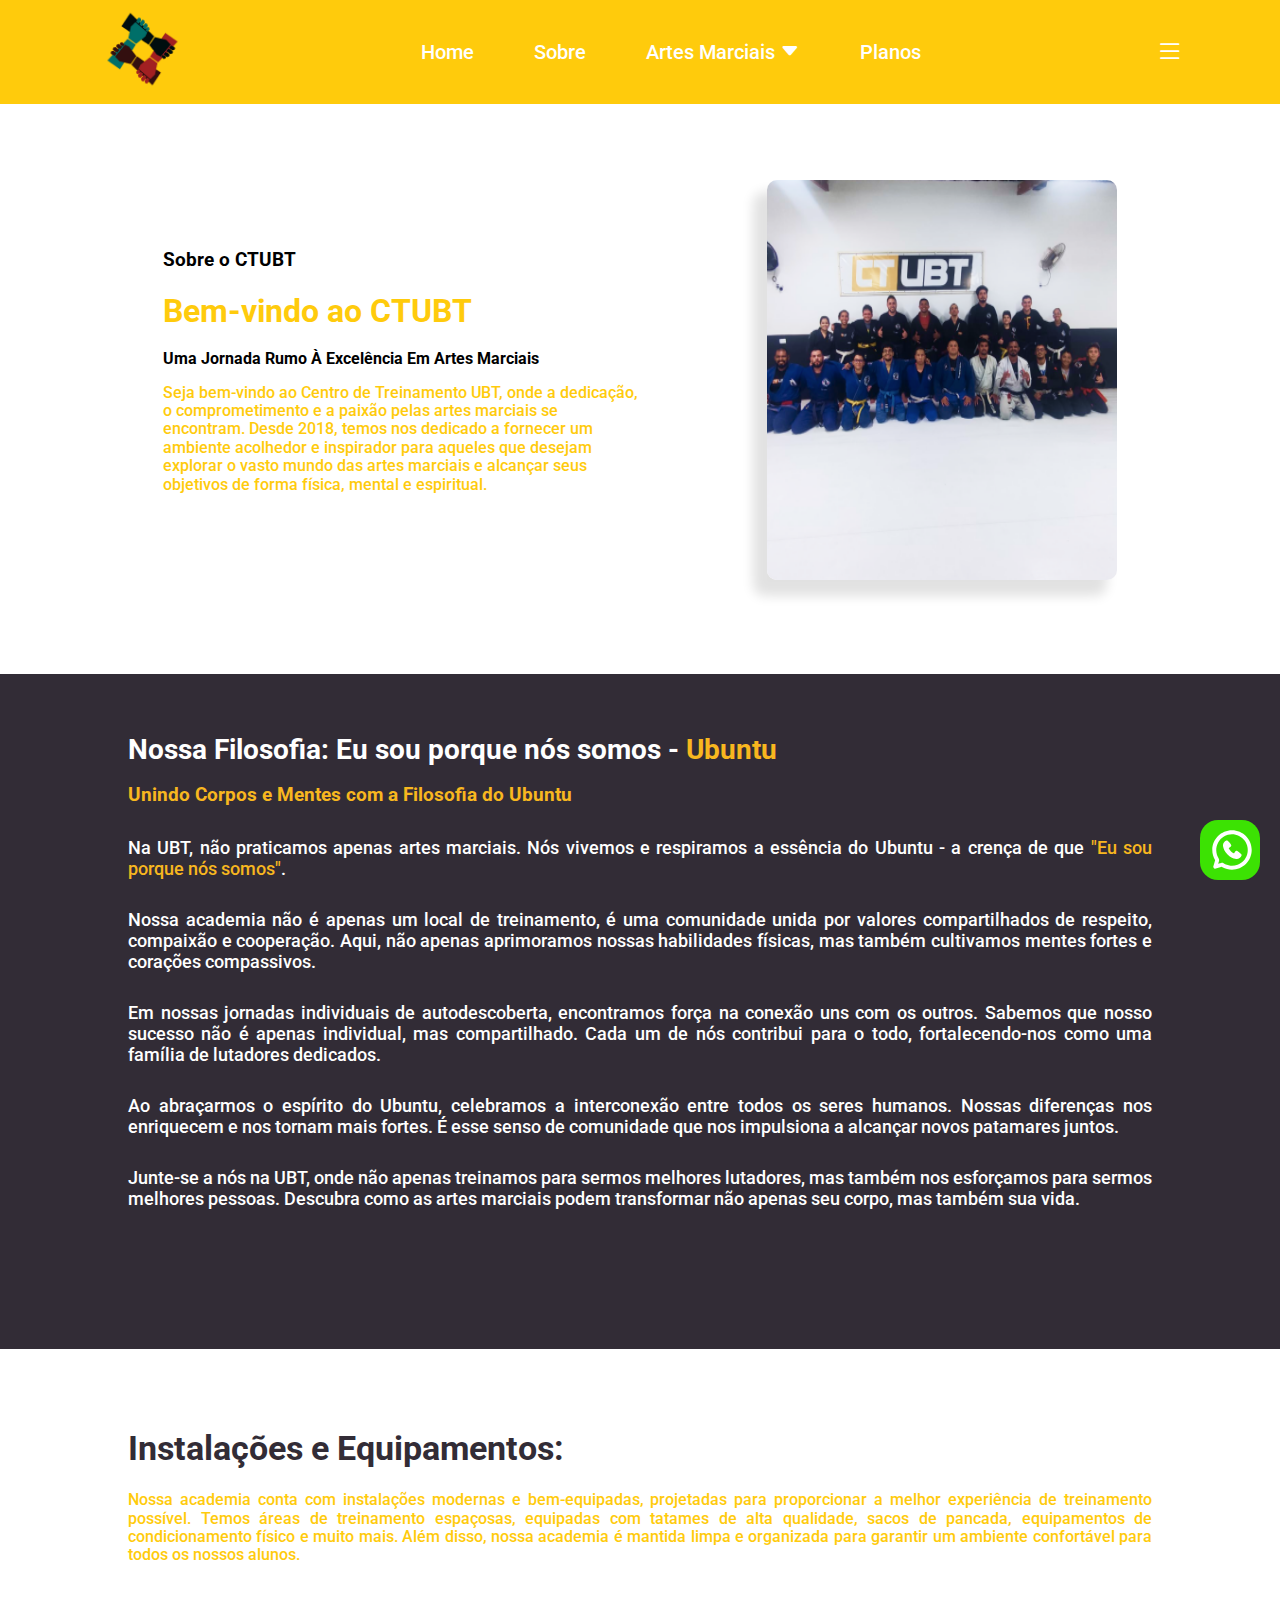
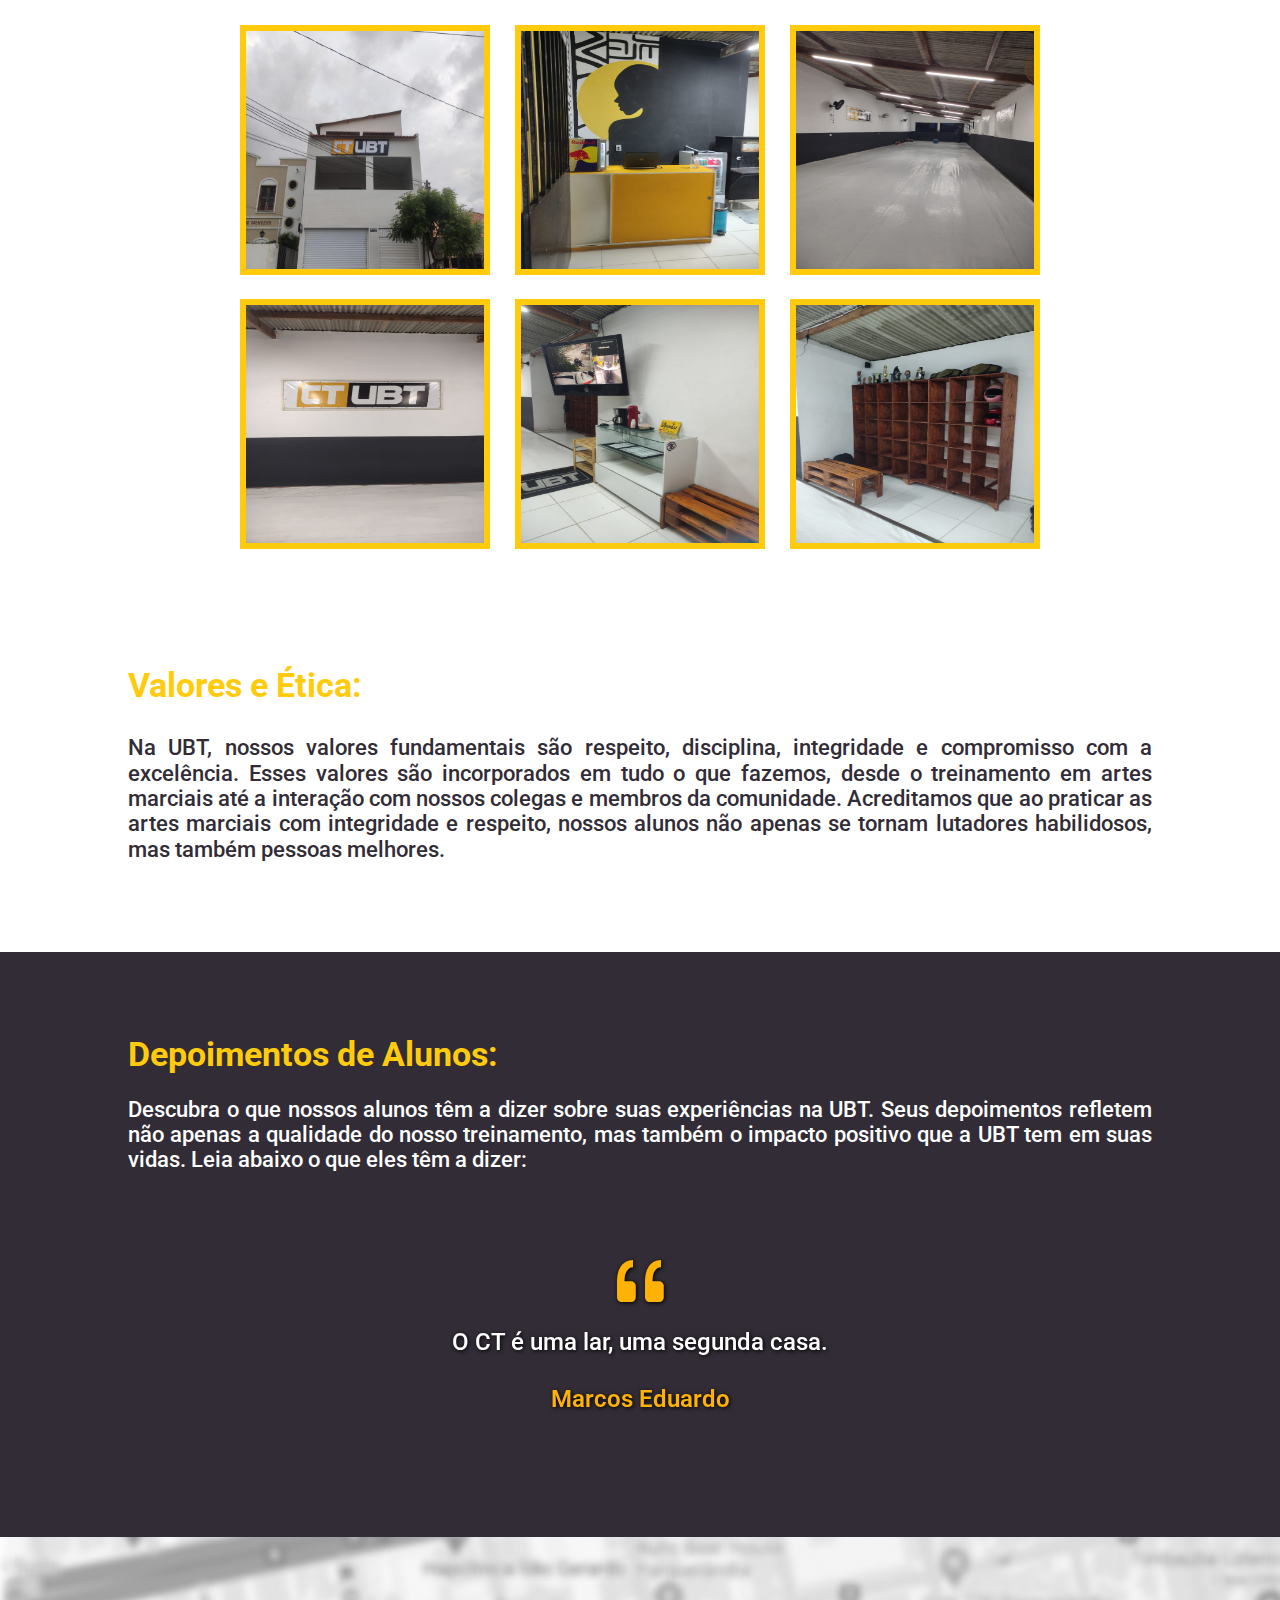
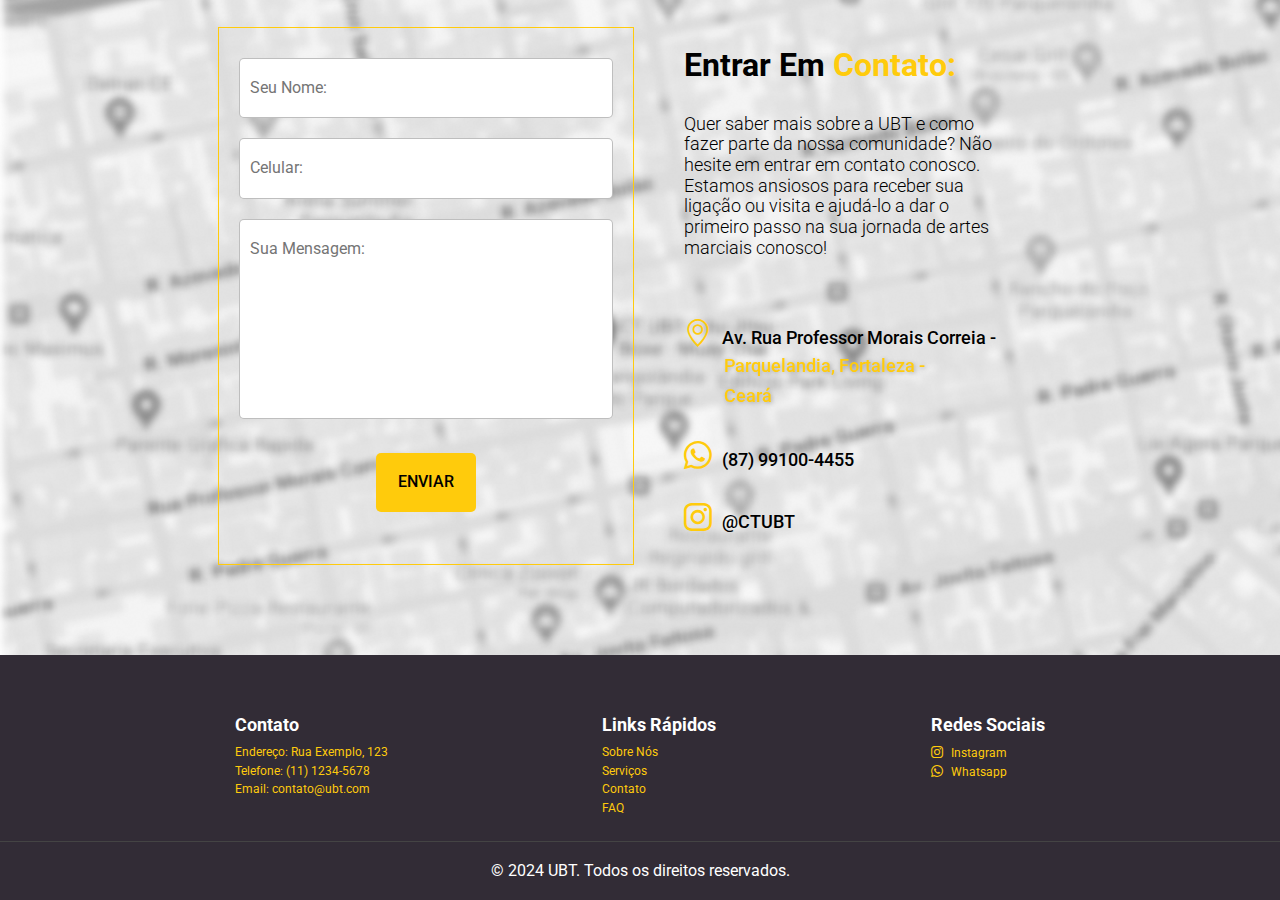
==== about.html @ 01bf47cf "media screen" ====
<!DOCTYPE html>
<html lang="pt-br">

<head>
    <meta charset="UTF-8">
    <meta name="viewport" content="width=device-width, initial-scale=1.0">
    <link rel="preconnect" href="https://fonts.googleapis.com">
    <link rel="preconnect" href="https://fonts.gstatic.com" crossorigin>
    <link
        href="https://fonts.googleapis.com/css2?family=Roboto:ital,wght@0,100;0,300;0,400;0,500;0,700;0,900;1,100;1,300;1,400;1,500;1,700;1,900&display=swap"
        rel="stylesheet">
    <link rel="stylesheet" href="https://cdn.jsdelivr.net/npm/bootstrap-icons@1.11.3/font/bootstrap-icons.min.css">
    <link rel="stylesheet" href="https://cdn.jsdelivr.net/npm/swiper@11/swiper-bundle.min.css" />
    <link rel="stylesheet" href="https://cdn.jsdelivr.net/npm/bootstrap-icons@1.11.3/font/bootstrap-icons.min.css">
    <link rel="stylesheet" href="CSS/swiper-bundle.min.css">
    <link rel="icon" href="./imagens/Logo.svg">
    <link rel="stylesheet" href="normalize.css">
    <link rel="stylesheet" href="CSS/about.css">
    <link rel="stylesheet" href="CSS_media/media_about.css">
    <title>Centro de Treinamento UBT</title>
</head>

<body>

    <header>

        <div class="interface">

            <section class="logo">
                <img src="imagens/LOGO.png" alt="">
            </section>

            <section class="menu-desktop">
                <nav>
                    <ul>
                        <li><a href="index.html">Home</a></li>
                        <li><a href="about.html">Sobre</a></li>
                        <li class="drop-hover"><a href="#">Artes Marciais <i class="bi bi-caret-down-fill"></i></a>
                            <div class="drop">
                                <a href="boxe.html">Boxe</a>
                                <a href="jiu-jitsu.html">Jiu-Jitsu</a>
                                <a href="jiu-kids.html">Jiu-Jitsu Kids</a>
                                <a href="muay-thai.html">Muay-Thai</a>
                            </div>
                        </li>
                        <li><a href="plans.html">Planos</a></li>
                    </ul>
                </nav>
            </section>

            <section class="but-menu">
                <i id="menu_icon" class="bi bi-list" onclick="clickMenu()"></i>
                <menu id="itens">
                    <ul class="itens_link">
                        <h1>CTUBT</h1>
                        <img class="logo_menu" src="imagens/LOGO.gif" alt="">

                        <li class="link"><a href="about.html">Sobre</a></li>
                        <li class="link"><a href="plans.html">PLANOS</a></li>
                        <li class="link"><a href="boxe.html">BOXE</a></li>
                        <li class="link"><a href="jiu-jitsu.html">Jiu-Jitsu</a></li>
                        <li class="link"><a href="jiu-kids.html">jiu-jitsu kids</a></li>
                        <li class="link"><a href="muay-thai.html">Muay-Thai</a></li>
                        <li class="link"><a href="clothes.html">VESTIMENTA</a></li>
                        <li class="link"><a href="gallery.html">GALERIA</a></li>
                    </ul>
                </menu>
                </ul>
            </section>

        </div>

    </header>

    <section class="about">

        <div class="interface">

            <div class="text-about">
                <h3>Sobre o CTUBT</h3>
                <h1>Bem-vindo ao CTUBT</h1>
                <h4>Uma Jornada Rumo à Excelência em Artes Marciais</h4>

                <p> Seja bem-vindo ao Centro de Treinamento UBT, onde a dedicação, o comprometimento e a paixão
                    pelas artes marciais se encontram. Desde 2018,
                    temos nos dedicado a fornecer um ambiente acolhedor e inspirador para aqueles que desejam
                    explorar o vasto mundo das artes marciais e alcançar
                    seus objetivos de forma física, mental e espiritual.
                </p>

            </div>

            <div class="img-about">
                <img src="imagens/imgAbout.png" alt="">
            </div>
        </div>
    </section>

    <section class="story">

        <div class="interface">

            <div class="story_txt">
                <h1>Nossa Filosofia: Eu sou porque nós somos - <span>Ubuntu</span></h1>

                <h3>Unindo Corpos e Mentes com a Filosofia do Ubuntu</h3>

                <p>Na UBT, não praticamos apenas artes marciais. Nós vivemos e respiramos a essência do Ubuntu - a
                    crença de que <span> "Eu sou porque nós somos"</span>.</p>

                <p>Nossa academia não é apenas um local de treinamento, é uma comunidade unida por valores
                    compartilhados de respeito, compaixão e cooperação. Aqui, não apenas aprimoramos nossas habilidades
                    físicas, mas também cultivamos mentes fortes e corações compassivos.</p>

                <p>Em nossas jornadas individuais de autodescoberta, encontramos força na conexão uns com os outros.
                    Sabemos que nosso sucesso não é apenas individual, mas compartilhado. Cada um de nós contribui para
                    o todo, fortalecendo-nos como uma família de lutadores dedicados.</p>

                <p>Ao abraçarmos o espírito do Ubuntu, celebramos a interconexão entre todos os seres humanos. Nossas
                    diferenças nos enriquecem e nos tornam mais fortes. É esse senso de comunidade que nos impulsiona a
                    alcançar novos patamares juntos.</p>

                <p>Junte-se a nós na UBT, onde não apenas treinamos para sermos melhores lutadores, mas também nos
                    esforçamos para sermos melhores pessoas. Descubra como as artes marciais podem transformar não
                    apenas seu corpo, mas também sua vida.</p>
            </div>
        </div>

    </section>

    <section class="location_space">
        <div class="interface">
            <div class="space_txt">
                <h1>Instalações e Equipamentos:</h1>
                <p>Nossa academia conta com instalações modernas e bem-equipadas, projetadas para proporcionar a melhor
                    experiência de treinamento possível. Temos áreas de treinamento espaçosas, equipadas com tatames de
                    alta qualidade, sacos de pancada, equipamentos de condicionamento físico e muito mais. Além disso,
                    nossa academia é mantida limpa e organizada para garantir um ambiente confortável para todos os
                    nossos alunos.
                </p>
            </div>

            <div class="space_img">
                <div class="photo">
                    <img src="imagens/instalaçoes_1.jpeg" alt="">
                </div>
                <div class="photo">
                    <img src="imagens/instalaçoes_2.jpeg" alt="">
                </div>
                <div class="photo">
                    <img src="imagens/instalaçoes_3.jpeg" alt="">
                </div>
            </div>

            <div class="space_img">
                <div class="photo">
                    <img src="imagens/instalaçoes_4.jpeg" alt="">
                </div>
                <div class="photo">
                    <img src="imagens/instalaçoes_5.jpeg" alt="">
                </div>
                <div class="photo">
                    <img src="imagens/instalaçoes_6.jpeg" alt="">
                </div>
            </div>
        </div>
    </section>

    <section class="ethics">
        <div class="interface">
            <div class="ethics_txt">
                <h1>Valores e Ética:</h1>
                <p>Na UBT, nossos valores fundamentais são respeito, disciplina, integridade e compromisso com a
                    excelência. Esses valores são incorporados em tudo o que fazemos, desde o treinamento em artes
                    marciais até a interação com nossos colegas e membros da comunidade. Acreditamos que ao praticar as
                    artes marciais com integridade e respeito, nossos alunos não apenas se tornam lutadores habilidosos,
                    mas também pessoas melhores.
                </p>
            </div>
        </div>
    </section>

    <section class="testimony mySwiper">

        <div class="title_testimony">
            <h1>Depoimentos de Alunos:</h1>
            <p>Descubra o que nossos alunos têm a dizer sobre suas experiências na UBT. Seus depoimentos refletem
                não apenas a qualidade do nosso treinamento, mas também o impacto positivo que a UBT tem em suas
                vidas. Leia abaixo o que eles têm a dizer:</p>
        </div>

        <div class="testimony_container swiper-wrapper">

            <div class="slide swiper-slide">
                <i class="bi bi-quote"></i>

                <p class="testimony_txt">O CT é uma lar, uma segunda casa.</p>

                <div class="person">
                    <div class="info_person">
                        <p class="name_person">Marcos Eduardo</p>
                    </div>
                </div>
            </div>

            <div class="slide swiper-slide">
                <i class="bi bi-quote"></i>

                <p class="testimony_txt">Família</p>

                <div class="person">
                    <div class="info_person">
                        <p class="name_person">Lucy Almeida</p>
                    </div>
                </div>
            </div>

            <div class="slide swiper-slide">
                <i class="bi bi-quote"></i>

                <p class="testimony_txt">o CT pra mim é esperança</p>

                <div class="person">
                    <div class="info_person">
                        <p class="name_person">Diego Magalhães</p>
                    </div>
                </div>
            </div>

            <div class="slide swiper-slide">
                <i class="bi bi-quote"></i>

                <p class="testimony_txt">o CT pra mim é compromisso, superação, autoconhecimento, disciplina! Eu
                    amo esse lugar! Meu lugar de paz.</p>

                <div class="person">
                    <div class="info_person">
                        <p class="name_person">Lilia Duarte</p>
                    </div>
                </div>
            </div>

            <div class="slide swiper-slide">
                <i class="bi bi-quote"></i>

                <p class="testimony_txt">O CT pra mim é um lugar de paz, de evolução física e espiritual.</p>

                <div class="person">
                    <div class="info_person">
                        <p class="name_person">Lucas Mesquita</p>
                    </div>
                </div>
            </div>
        </div>
    </section>

    <section class="contact">
        <div class="interface">

            <form action="">

                <input type="text" name="" id="" placeholder="Seu nome:" required>
                <input type="text" name="" id="" placeholder="Celular:" required>

                <textarea name="" id="" cols="30" rows="10" placeholder="Sua mensagem:"></textarea>

                <div class="btn-form">
                    <input type="submit" value="Enviar">
                </div>

            </form>

            <div class="title-contact">
                <h1>Entrar em <span>contato:</span></h1>
                <p>Quer saber mais sobre a UBT e como fazer parte da nossa comunidade?
                    Não hesite em entrar em contato conosco.
                    Estamos ansiosos para receber sua ligação ou visita e ajudá-lo a dar o
                    primeiro passo na sua jornada de artes marciais conosco!
                </p>

                <div class="location">
                    <p><i class="bi bi-geo-alt"></i>Av. Rua Professor Morais Correia - <span>Parquelandia, Fortaleza -
                            Ceará</span> </p>
                    <p><a href="#"><i class="bi bi-whatsapp"></i>(87) 99100-4455</a></p>
                    <p><a href="#"><i class="bi bi-instagram"></i>@CTUBT</a></p>
                </div>
            </div>
        </div>
    </section>

    <section class="footer">

        <div class="interface">
            <div class="footer-container">
                <div class="footer-contact">
                    <h4>Contato</h4>
                    <p>Endereço: Rua Exemplo, 123</p>
                    <p>Telefone: (11) 1234-5678</p>
                    <p>Email: contato@ubt.com</p>
                </div>
                <div class="footer-links">
                    <h4>Links Rápidos</h4>
                    <ul>
                        <li><a href="about.html">Sobre Nós</a></li>
                        <li><a href="#">Serviços</a></li>
                        <li><a href="#">Contato</a></li>
                        <li><a href="#">FAQ</a></li>
                    </ul>
                </div>
                <div class="footer-social">
                    <h4>Redes Sociais</h4>
                    <a href="#"><i class="bi bi-instagram"></i> Instagram</a>
                    <a href="#"><i class="bi bi-whatsapp"></i> Whatsapp</a>
                </div>
            </div>
        </div>

    </section>

    <section class="footer-bottom">
        <div>
            <div class="footer-copyright">
                <p>&copy; 2024 UBT. Todos os direitos reservados.</p>
            </div>
        </div>
    </section>

    <div class="circleWhats"><a href=""><img src="imagens/whatsFixer.svg" alt=""></a></div>

    </div>

    <script src="JS/swiper-bundle.min.js"></script>
    <script src="JS/script.js"></script>
</body>

</html>
---- CSS/about.css ----
* {
    margin: 0;
    padding: 0;
    box-sizing: border-box;
    font-family: "Roboto", sans-serif;
}

.interface {
    max-width: 1280px;
    margin: 0 auto;
}

header {
    width: 100%;
    padding: 5px 0;
    background-color: #00000034;
    position: fixed;
    top: 0;
    left: 0;
}

header:hover {
    background-color: #FFCB0C;
}

header .logo img {
    width: 90px;
}

header .interface {
    display: flex;
    justify-content: space-between;
    align-items: center;
    width: 85%;
}

header .menu-desktop nav ul {
    list-style: none;
    display: flex;
}
 
header .menu-desktop nav ul li a {
    text-decoration: none;
    padding: 10px 30px;
    font-size: 20px;
    font-weight: 500;
    color: #fff;
    display: block;
}

header .menu-desktop nav ul li a:hover {
    color: #000;
}

.drop-hover {
    position: relative;
}

.drop-hover .drop {
    position: absolute;
    background-color:#FFCB0C;
    width: 100%;
    height: 0;
    overflow: hidden;
    transition: .3s;
}

.drop-hover .drop a {
    padding: 20px;
    border-bottom: 1px solid #fff;
}

.drop-hover:hover .drop {
    height: 255px;
}

.but-menu li {
    display: flex;
    flex-direction: row;
    color: #fff;
    float: left;
    margin: 13px 0 15px;
    gap: 0.5px;
}

menu {
    display: none;
}

#menu_icon {
    color: #ffffff;
    position: relative;
    display: block;
    font-size: 28px;
    cursor: pointer;
    z-index: 999999;
}

#menu_icon:hover {
    color: #000;
}

menu h1 {
    margin: 20px 5rem;
    color: #ffffff;
}

.logo_menu {
    display: flex;
    gap: 2px;
    width: 63px;
    margin: 0px 6.5rem 15px;
    transform: rotate(360deg);
}

.itens_link {
    width: 268px;
    position: absolute;
    top: 30px;
    right: 90px;
    background: #FFCB0C;
    display: flex;
    flex-direction: column;
    gap: .1rem;
    padding: 0px 0 10px;
    box-shadow: 0 0.1rem 0.5rem #3b3b3b;
}

.link a {
    display: flex;
    gap: 1px;
    padding-top: 12px;
    padding-left: 15px;
    text-transform: uppercase;
    font-weight: 500;
    text-align: center;
    width: 100%;
    height: 24px;
    font-size: 20px;
    border-top: 2px solid #00000036;
    list-style-type: none;
    text-decoration: none;
    color: #ffffff;
}

.link a:hover {
    color: #000;
}

li a {
    text-decoration: none;
}

.about .interface{
    display: flex;
    align-items: center;
    justify-content: center;
    gap: 5%;
    margin: 180px auto 90px;
}

.about .text-about {
    align-items: center;
    justify-content: center;
    width: 480px;
}

.text-about h1 {
    color: #FFCB0C;
    margin-bottom: 20px;
}

.text-about h4 {
    margin-bottom: 15px;
    text-transform: capitalize;
}

.text-about p {
    margin-bottom: 20px;
    color: #FFCB0C;
    font-weight: 500;
}

.about .img-about img {
    width: 350px;
    height: 400px;
    margin-left: 60px;
    border-radius: 10px;
    box-shadow: -12px 14px 12px 2px rgba(0, 0, 0, 0.116);
}

.story {
    width: 100%;
    background-color: #322C36;
}

.story_txt {
    width: 80%;
    height: 75vh;
    margin: auto;
}

.story_txt h1 {
    padding-top: 60px;
    font-size: 28px;
    color: #ffffff;
}

.story_txt h1 span, .story_txt p span {
    color: #f8b71f;
}

.story_txt h3 {
    color: #f8b71f;
    margin-top: 15px;
    margin-bottom: 30px;
}

.story_txt p {
    color: #ffffff;
    text-align: justify;
    margin: 30px auto;
    font-size: 18px;
    font-weight: 500;
    line-height: normal;
}

.location_space {
    width: 80%;
    margin: 80px auto 0;
}

.space_txt h1 {
    color: #322C36;
    font-size: 34px;
}

.space_txt p {
    margin-bottom: 50px;
    color: #FFCB0C;
    text-align: justify;
    font-weight: 500;
}

.space_img {
    width: 80%;
    display: flex;
    justify-content: space-between;
    margin: auto;
}

.space_img img {
    width: 250px;
    height: 250px;
    margin: 10px;
    border: #FFCB0C solid 6px;
}

.ethics {
    width: 100%;
    background-color: #ffffff;
    margin: auto;
}

.ethics_txt {
    width: 80%;
    margin: auto;
}

.ethics_txt h1 {
    padding-top: 80px;
    color: #FFCB0C;
    font-size: 34px;
}

.ethics_txt p {
    font-size: 22px;
    font-weight: 500;
    color: #322C36;
    margin-top: 30px;
    text-align: justify;
}

.testimony {
    margin-top: 90px;
    width: 100%;
    height: 65vh;
    background: #322C36;
    text-align: center;
    overflow: hidden;
}

.title_testimony {
    padding-top: 60px;
    width: 80%;
    margin: auto;
    text-align: justify;
}

.title_testimony h1 {
    color: #FFCB0C;
    font-size: 34px;
}

.title_testimony p {
    color: #fff;
    font-size: 22px;
    font-weight: 500;
}

.testimony .slide {
    margin-top: 70px;
    cursor: grab;
}

.testimony .slide:active {
    cursor: grabbing;
}

.testimony i {
    font-size: 75px;
    color: #FEB206;
    filter:drop-shadow( 1px 1px 2px #000000);
}

.testimony p.testimony_txt {
    font-size: 24px;
    font-weight: 500;
    width: 60%;
    margin: auto;
    margin-bottom: 30px;
    text-align: center;
    color: #fff;
    filter:drop-shadow( 1px 1px 2px #000000);
}

.slide .person p.name_person {
    font-size: 24px;
    color: #FEB206;
    font-weight: 600;
    text-align: center;
    filter:drop-shadow( 1px 1px 2px #000000);
}

section.contact {
    margin: 0;
    background-image: url(../imagens/maps.fundo.png);
    background-repeat: no-repeat;
    background-size: cover;
    background-position: center;    
}

.contact .interface {
    width: 80%;
    margin: 0 auto 0;
    display: flex;
    justify-content: space-between;
    padding: 90px;
}

.contact form {
    border: 1px solid #FFCB0C;
    padding: 20px;
}

form input, form textarea {
    width: 100%;
    padding: 20px 10px;
    margin: 10px auto;
    border-radius: 5px;
    border: 1px solid #00000041;
    cursor: pointer;
    text-transform: capitalize;
}

form textarea {
    resize: none;
    max-height: 200px;
}

.contact .btn-form  {
    text-align: center;
}

.contact .btn-form input {
    text-transform: uppercase;
    font-size: 16px;
    font-weight: 500;
    margin-top: 20px;
    width: 100px;
    padding: 20px;
    background-color: #FFCB0C;
    border: none;
}

.contact .title-contact {
    margin: 0 50px;
    width: 80%;
}

.contact .title-contact h1 {
    margin: 20px auto 30px;
    text-transform: capitalize;
}

.contact .title-contact h1 span {
    color: #FFCB0C;
}

.contact .title-contact p {
    font-size: 18px;
    font-weight: 300;
    margin-bottom: 30px;
}

.contact .location {
    margin-top: 60px;
}

.contact .location p {
    margin-top: 30px;
    font-weight: 500;
}

.contact .location p span {
    display: block;
    line-height: 30px;
    margin: 0 40px;
    color: #FFCB0C;
    filter:drop-shadow( 1px 1px 2px #00000046);
}

.contact .location p i {
    color: #FFCB0C;
    margin-right: 10px;
    font-size: 28px;
}

.contact .location p a {
    text-decoration: none;
    color: #000;
}

.footer {
    background-color: #322C36;
    margin-top: 0;
}

.footer .interface {
    width: 80%;
    margin: auto;
    padding-top: 60px;
}

.footer .footer-container {
    display: flex;
    justify-content: space-around;
    padding-bottom: 20px;
}

.footer-contact h4, .footer-links h4, .footer-social h4 {
    color: #fff;
    margin-bottom: 10px;
    font-size: 18px;
}

.footer-contact p {
    color: #FFCB0C;    
    font-size: 12px;
    margin-bottom: 5px;
}

.footer-links ul li{
    list-style: none;
    font-size: 12px;
    margin-bottom: 5px;
}

.footer-links ul li a {
    color: #FFCB0C;
}

.footer-links ul li a:hover {
    text-decoration: underline;
}

.footer-social a {
    display: block;
    color: #FFCB0C;
    font-size: 12px;
    margin-bottom: 5px;
    text-decoration: none;
}

.footer-social a:hover {
    text-decoration: underline;
}

.footer-social a i {
    margin-right: 5px;
}

.footer-bottom {
    background-color: #322C36;
    text-align: center;
    justify-content: center;
    padding: 20px;
    color: #fff;
    border-top: 1px solid #444;
}

.circleWhats {
    width: 60px;
    height: 60px;
    border-radius: 30%;
    background-color: #3CE203;
    position: fixed;
    bottom: 0;
    right: 0;
    margin-bottom: 20px;
    margin-right: 20px;
}

.circleWhats img {
    width: 40px;
    height: 40px;
    margin-top: 10px;
    margin-left: 12px;
    align-items: center;
    justify-content: center;
}
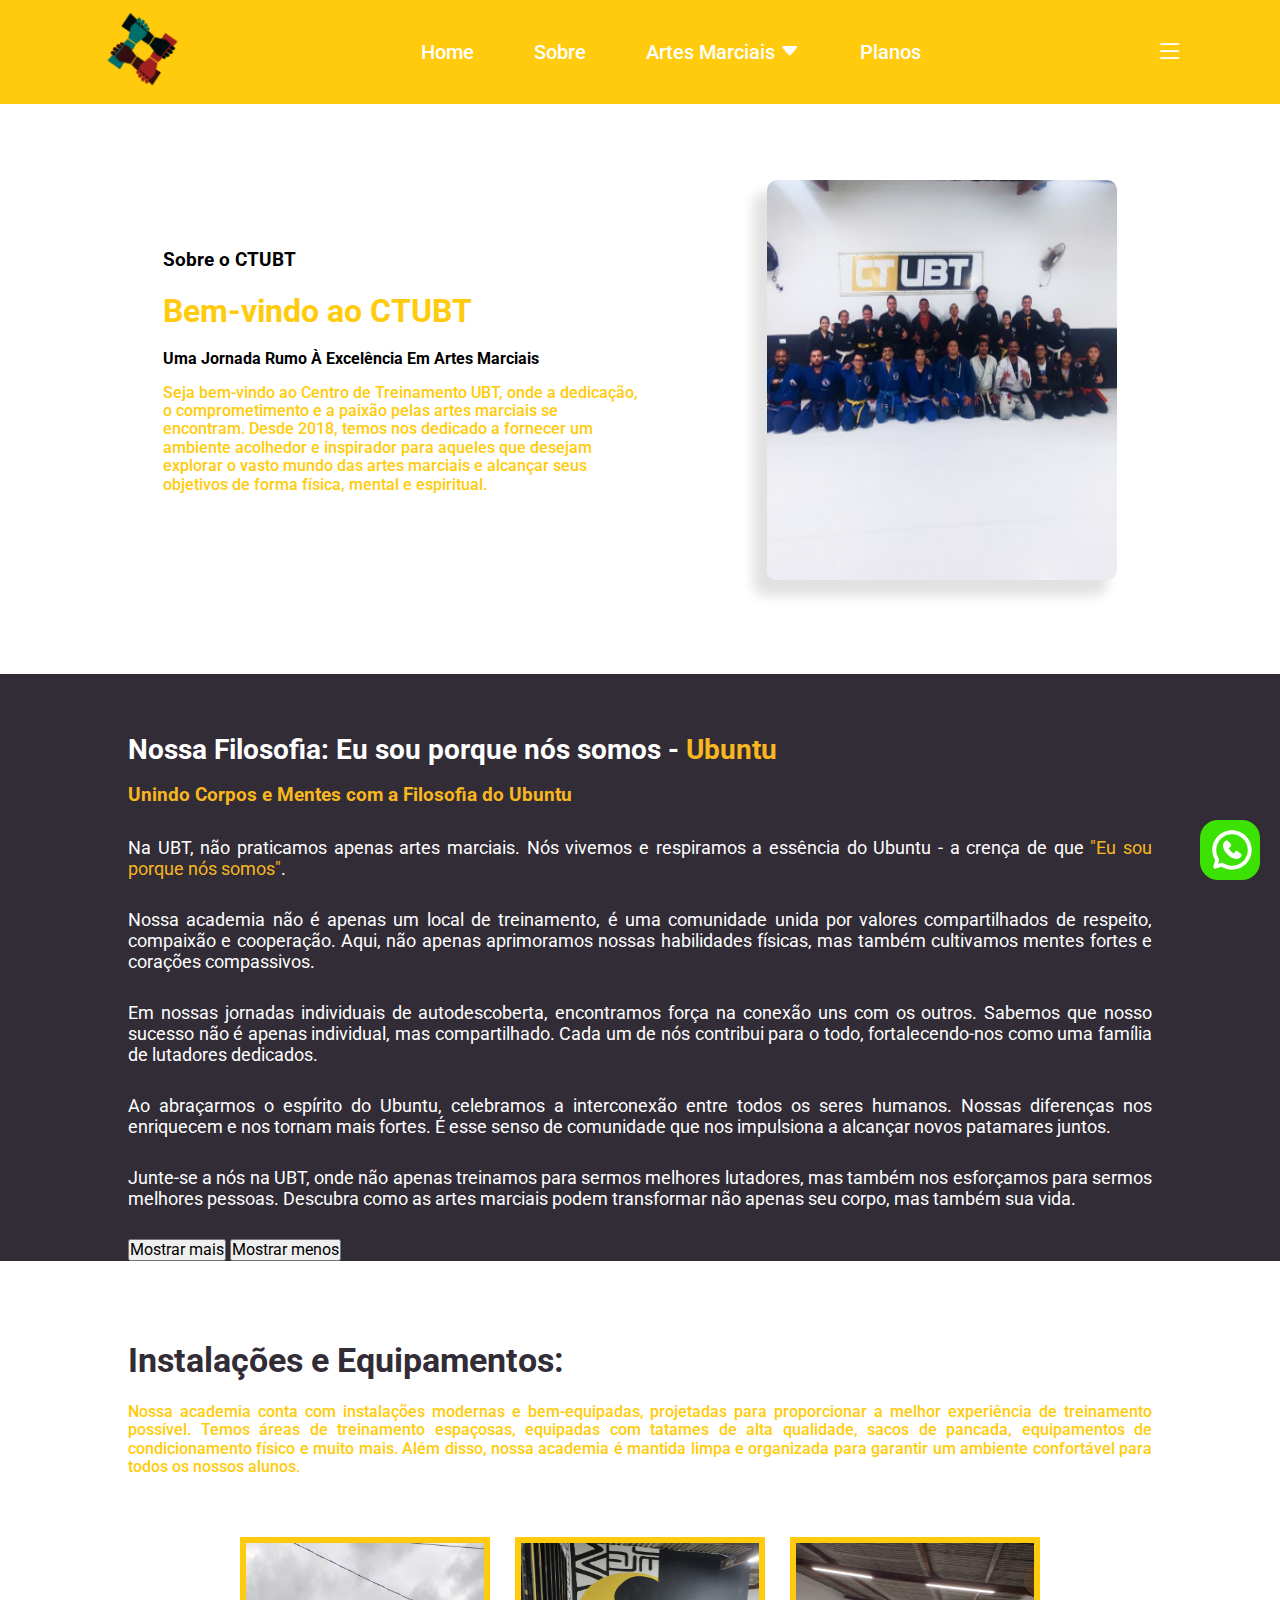
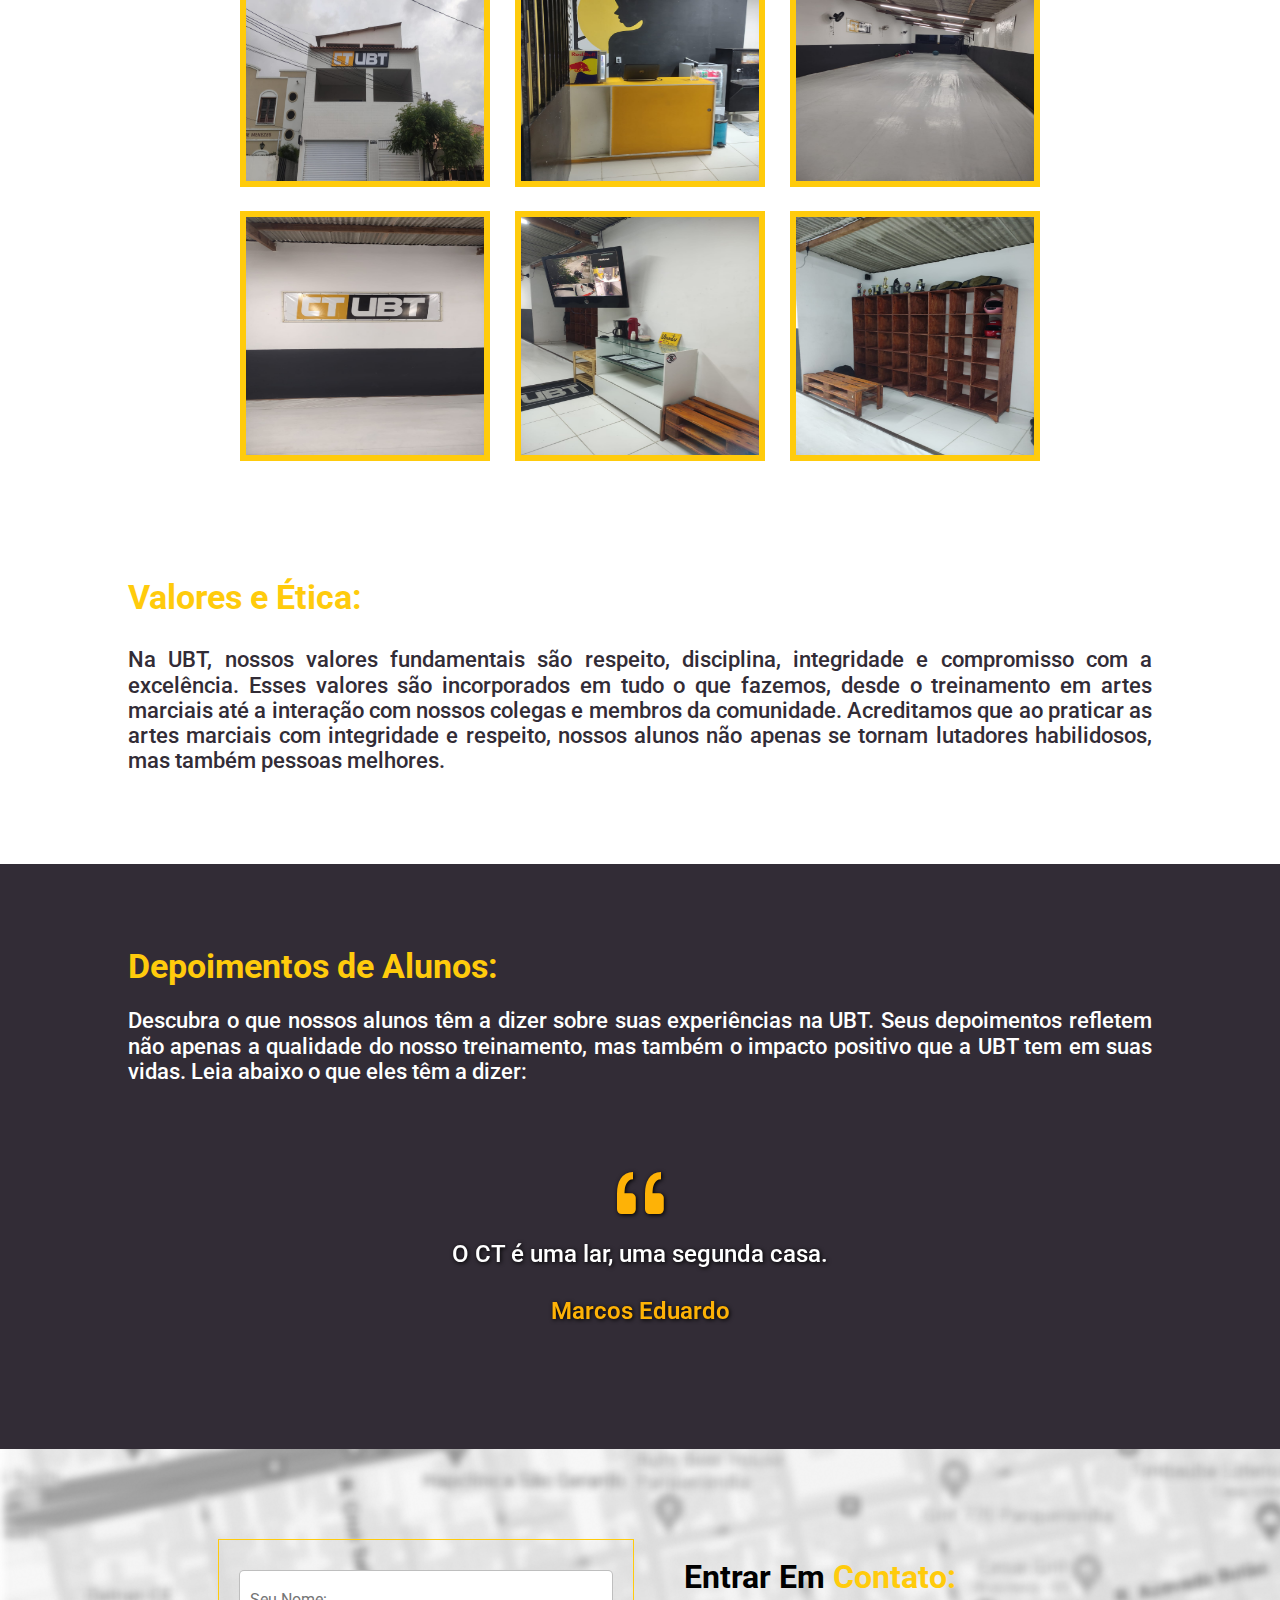
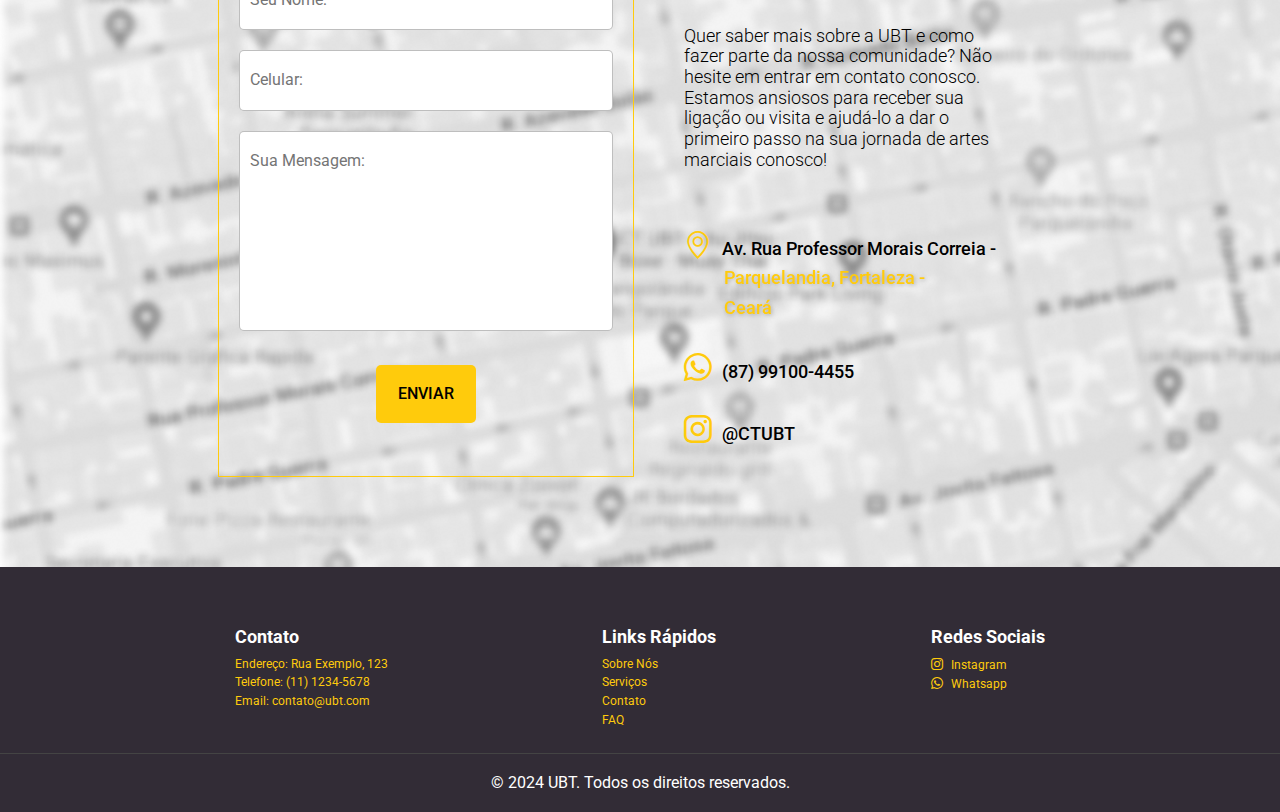
==== commit 53833e38: "about media" ====
--- a/about.html
+++ b/about.html
@@ -105,24 +105,42 @@
 
                 <h3>Unindo Corpos e Mentes com a Filosofia do Ubuntu</h3>
 
-                <p>Na UBT, não praticamos apenas artes marciais. Nós vivemos e respiramos a essência do Ubuntu - a
-                    crença de que <span> "Eu sou porque nós somos"</span>.</p>
-
-                <p>Nossa academia não é apenas um local de treinamento, é uma comunidade unida por valores
-                    compartilhados de respeito, compaixão e cooperação. Aqui, não apenas aprimoramos nossas habilidades
-                    físicas, mas também cultivamos mentes fortes e corações compassivos.</p>
-
-                <p>Em nossas jornadas individuais de autodescoberta, encontramos força na conexão uns com os outros.
-                    Sabemos que nosso sucesso não é apenas individual, mas compartilhado. Cada um de nós contribui para
-                    o todo, fortalecendo-nos como uma família de lutadores dedicados.</p>
-
-                <p>Ao abraçarmos o espírito do Ubuntu, celebramos a interconexão entre todos os seres humanos. Nossas
-                    diferenças nos enriquecem e nos tornam mais fortes. É esse senso de comunidade que nos impulsiona a
-                    alcançar novos patamares juntos.</p>
-
-                <p>Junte-se a nós na UBT, onde não apenas treinamos para sermos melhores lutadores, mas também nos
-                    esforçamos para sermos melhores pessoas. Descubra como as artes marciais podem transformar não
-                    apenas seu corpo, mas também sua vida.</p>
+                <div class="view-more">
+                    <div class="view-more_content">
+                        <p>Na UBT, não praticamos apenas artes marciais. Nós vivemos e respiramos a essência do Ubuntu -
+                            a
+                            crença de que <span> "Eu sou porque nós somos"</span>.</p>
+
+                        <p>Nossa academia não é apenas um local de treinamento, é uma comunidade unida por valores
+                            compartilhados de respeito, compaixão e cooperação. Aqui, não apenas aprimoramos nossas
+                            habilidades
+                            físicas, mas também cultivamos mentes fortes e corações compassivos.</p>
+
+                        <p>Em nossas jornadas individuais de autodescoberta, encontramos força na conexão uns com os
+                            outros.
+                            Sabemos que nosso sucesso não é apenas individual, mas compartilhado. Cada um de nós
+                            contribui
+                            para
+                            o todo, fortalecendo-nos como uma família de lutadores dedicados.</p>
+
+                        <p>Ao abraçarmos o espírito do Ubuntu, celebramos a interconexão entre todos os seres humanos.
+                            Nossas
+                            diferenças nos enriquecem e nos tornam mais fortes. É esse senso de comunidade que nos
+                            impulsiona a
+                            alcançar novos patamares juntos.</p>
+
+                        <p>Junte-se a nós na UBT, onde não apenas treinamos para sermos melhores lutadores, mas também
+                            nos
+                            esforçamos para sermos melhores pessoas. Descubra como as artes marciais podem transformar
+                            não
+                            apenas seu corpo, mas também sua vida.</p>
+                    </div>
+                    
+                    <div class="view-more_actions">
+                        <button class="view-more-expand">Mostrar mais</button>
+                        <button class="view-more-collapse">Mostrar menos</button>
+                    </div>
+                </div>
             </div>
         </div>
 
--- a/CSS/about.css
+++ b/CSS/about.css
@@ -196,7 +196,6 @@
 
 .story_txt {
     width: 80%;
-    height: 75vh;
     margin: auto;
 }
 
@@ -217,11 +216,11 @@
 }
 
 .story_txt p {
+    text-align: justify;
     color: #ffffff;
-    text-align: justify;
     margin: 30px auto;
     font-size: 18px;
-    font-weight: 500;
+    font-weight: 400;
     line-height: normal;
 }
 
--- a/CSS_media/media_about.css
+++ b/CSS_media/media_about.css
@@ -0,0 +1,298 @@
+@media screen and (max-width: 980px) {
+    header .menu-desktop nav ul li a {
+        font-size: 18px;
+    }
+
+    .drop-hover .drop a {
+        padding: 22px;
+    }
+
+    .but-menu #menu_icon {
+        font-size: 50px;
+    }
+
+    .itens_link {
+        top: 0;
+        right: 0;
+    }
+
+    menu h1 {
+        padding-top: 15px;
+    }
+
+    /* about */
+
+    section.about {
+        margin-top: 30px;
+    }
+
+    .about .interface {
+        flex-direction: column;
+    }
+
+    .about .text-about {
+        width: 80%;
+    }
+
+    .about .img-about img {
+        width: 250px;
+        height: 260px;
+        margin: 30px auto 0;
+    }
+
+    /* story */
+
+    .story_txt h1 {
+        font-size: 22px;
+    }
+
+    .story_txt h3 {
+        font-size: 16px;
+        margin-bottom: 15px;
+    }
+
+    .story_txt p {
+        font-size: 16px;
+    }
+
+    .view-more {
+        margin-bottom: 56px;
+    }
+
+    .view-more .view-more_content {
+        max-height: 300px;
+        overflow: hidden;
+        margin-bottom: 8px;
+        position: relative;
+    }
+
+    .view-more.view-more--expand .view-more_content {
+        max-height: unset;
+    }
+
+    .view-more:not(.view-more--expand) .view-more_content::after {
+        content: "";
+        bottom: 0;
+        position: absolute;
+        width: 100%;
+        height: 162px;
+    }
+
+    .view-more:not(.view-more--expand) .view-more-collapse {
+        display: none;
+    }
+
+    .view-more.view-more--expand .view-more-expand {
+        display: none;
+    }
+
+    .view-more .view-more_actions {
+        text-align: center;
+        width: 100%;
+    }
+
+    .view-more .view-more_actions button {
+        color: #FFCB0C;
+        outline: none;
+        border: none;
+        background-color: transparent;
+        text-transform: lowercase;
+        font-size: 18px;
+        font-style: normal;
+        font-weight: 600;
+        cursor: pointer;
+        text-align: center;
+        margin-bottom: 10px;
+    }
+
+    /* space */
+
+    .space_txt h1 {
+        font-size: 24px;
+        margin-bottom: 30px;
+    }
+
+    .space_img {
+        width: 60%;
+        margin: 0;
+    }
+
+    .space_img img {
+        width: 180px;
+        height: 180px;
+        margin: 20px;
+        border: #FFCB0C solid 4px;
+    }
+
+    /* ethics */
+
+    .ethics_txt h1 {
+        font-size: 24px;
+        padding-top: 30px;
+    }
+
+    .ethics_txt p {
+        font-size: 18px;
+    }
+
+    /* testimony */
+
+    .testimony {
+        height: 40vh;
+    }
+
+    .title_testimony {
+        padding-top: 30px;
+    }
+
+    .title_testimony h1 {
+        font-size: 24px;
+    }
+
+    .title_testimony p {
+        font-size: 20px;
+    }
+
+    .testimony i {
+        font-size: 50px;
+    }
+
+    .testimony p.testimony_txt {
+        font-size: 18px;
+        width: 80%;
+        margin-bottom: 30px;
+    }
+
+    .slide .person p.name_person {
+        font-size: 16px;
+    }
+
+    /* contact */
+
+    .contact .interface {
+        width: 80%;
+        padding: 60px 0 0;
+        display: block;
+    }
+
+    .contact form {
+        padding: 20px;
+    }
+
+    form input,
+    form textarea {
+        width: 90%;
+        padding: 20px 30px;
+    }
+
+    .contact .title-contact {
+        width: 100%;
+        margin: 30px 0;
+    }
+
+    .contact .location {
+        margin-top: 30px;
+    }
+
+    .contact .location p {
+        font-size: 16px;
+    }
+}
+
+@media screen and (max-width: 768px) {
+
+    /* gallery e teacher */
+
+    section.photo,
+    .teachers {
+        height: 95vh;
+    }
+
+    .testimony {
+        height: 50vh;
+    }
+
+    .space_img img {
+        width: 160px;
+        height: 160px;
+    }
+}
+
+@media screen and (max-width: 600px) {
+
+    .menu-desktop {
+        display: none;
+    }
+
+    .testimony {
+        height: 75vh;
+    }
+
+    /* space */
+
+    .space_txt h1 {
+        font-size: 24px;
+        margin-bottom: 30px;
+    }
+
+    .space_img {
+        width: 60%;
+        margin: 0;
+    }
+
+    .space_img img {
+        width: 90px;
+        height: 90px;
+        margin: 7px;
+        border: #FFCB0C solid 4px;
+    }
+
+    /* contact */
+
+    .contact .interface {
+        width: 80%;
+        padding: 60px 0 0;
+        display: block;
+    }
+
+    .contact form {
+        padding: 20px;
+    }
+
+    form input,
+    form textarea {
+        width: 90%;
+        padding: 20px 15px;
+    }
+
+    .contact .title-contact {
+        width: 100%;
+        margin: 30px 0;
+    }
+
+    .contact .location {
+        margin-top: 30px;
+    }
+
+    .contact .location p {
+        font-size: 16px;
+    }
+
+    /* footer */
+
+    .footer .interface {
+        padding-top: 30px;
+    }
+
+    .footer-contact h4,
+    .footer-links h4,
+    .footer-social h4 {
+        font-size: 14px;
+    }
+
+    .footer-contact p,
+    .footer-links ul li,
+    .footer-social a {
+        font-size: 8px;
+    }
+}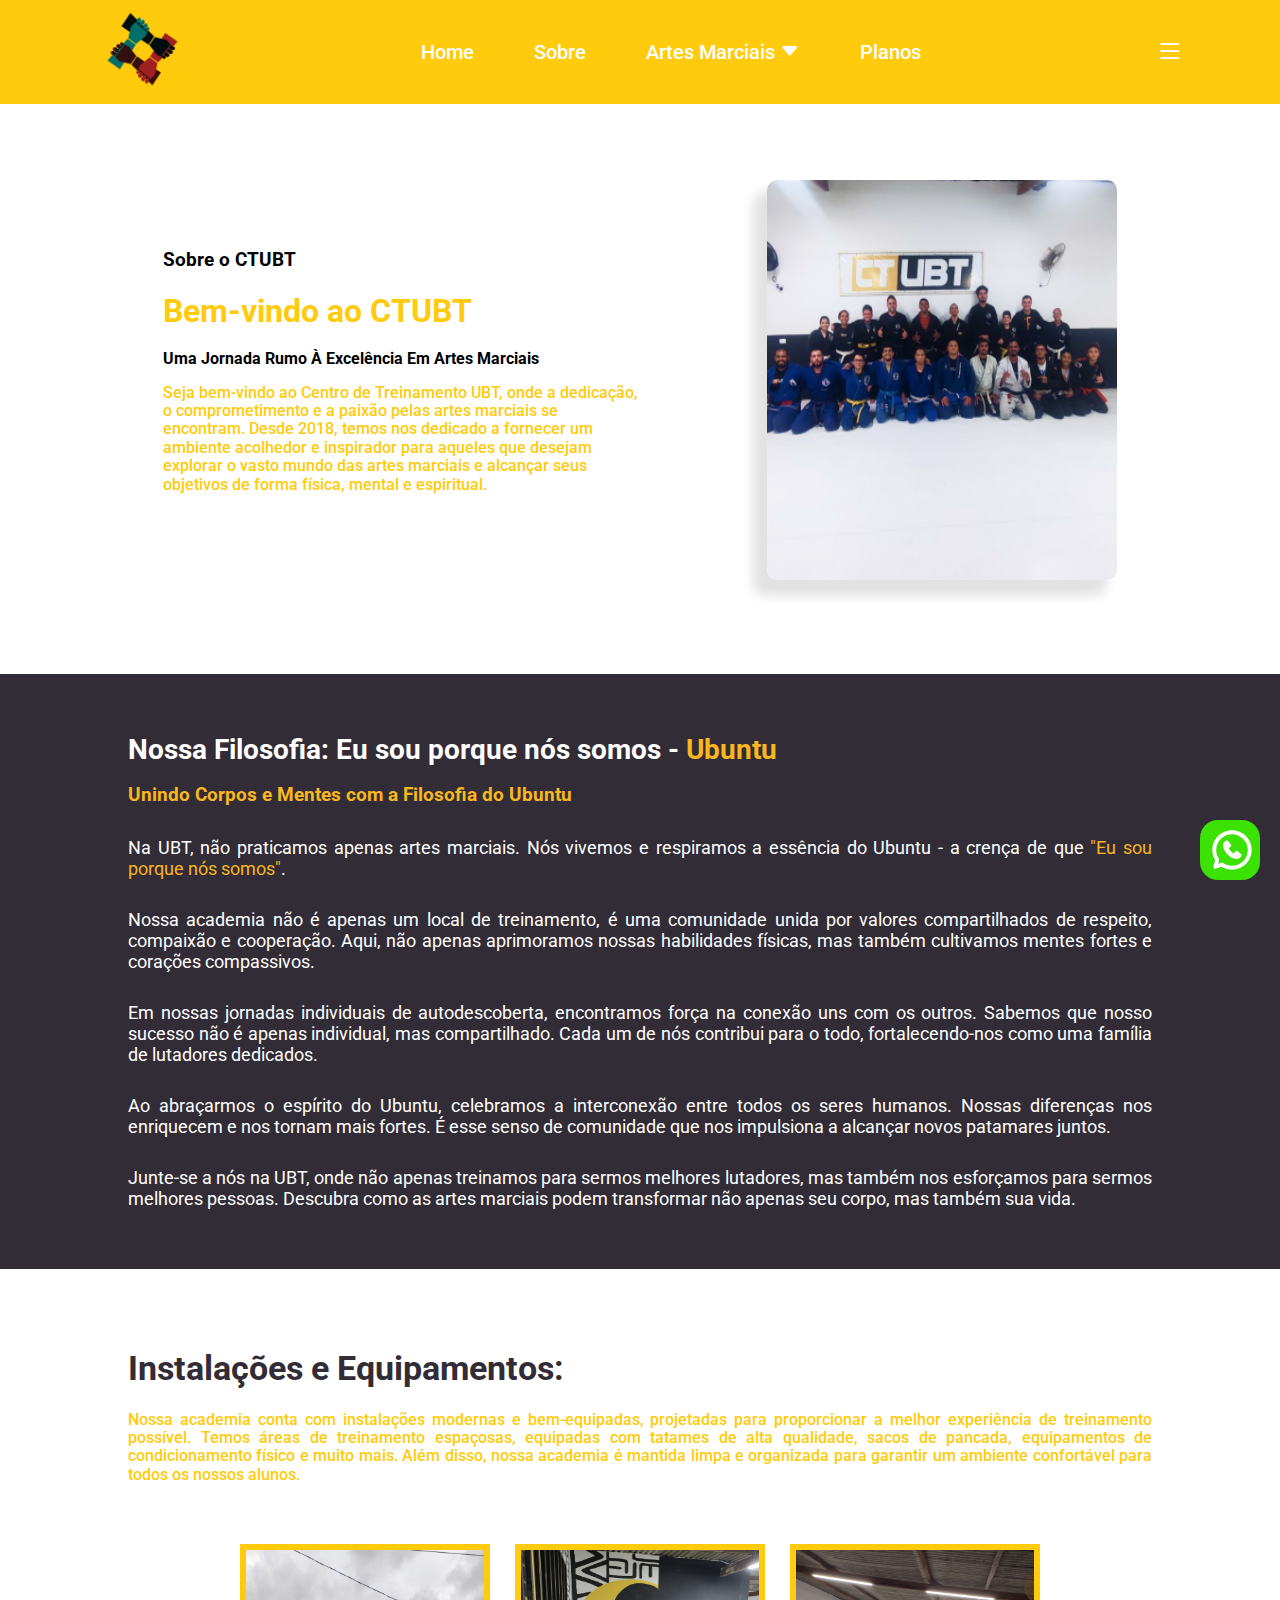
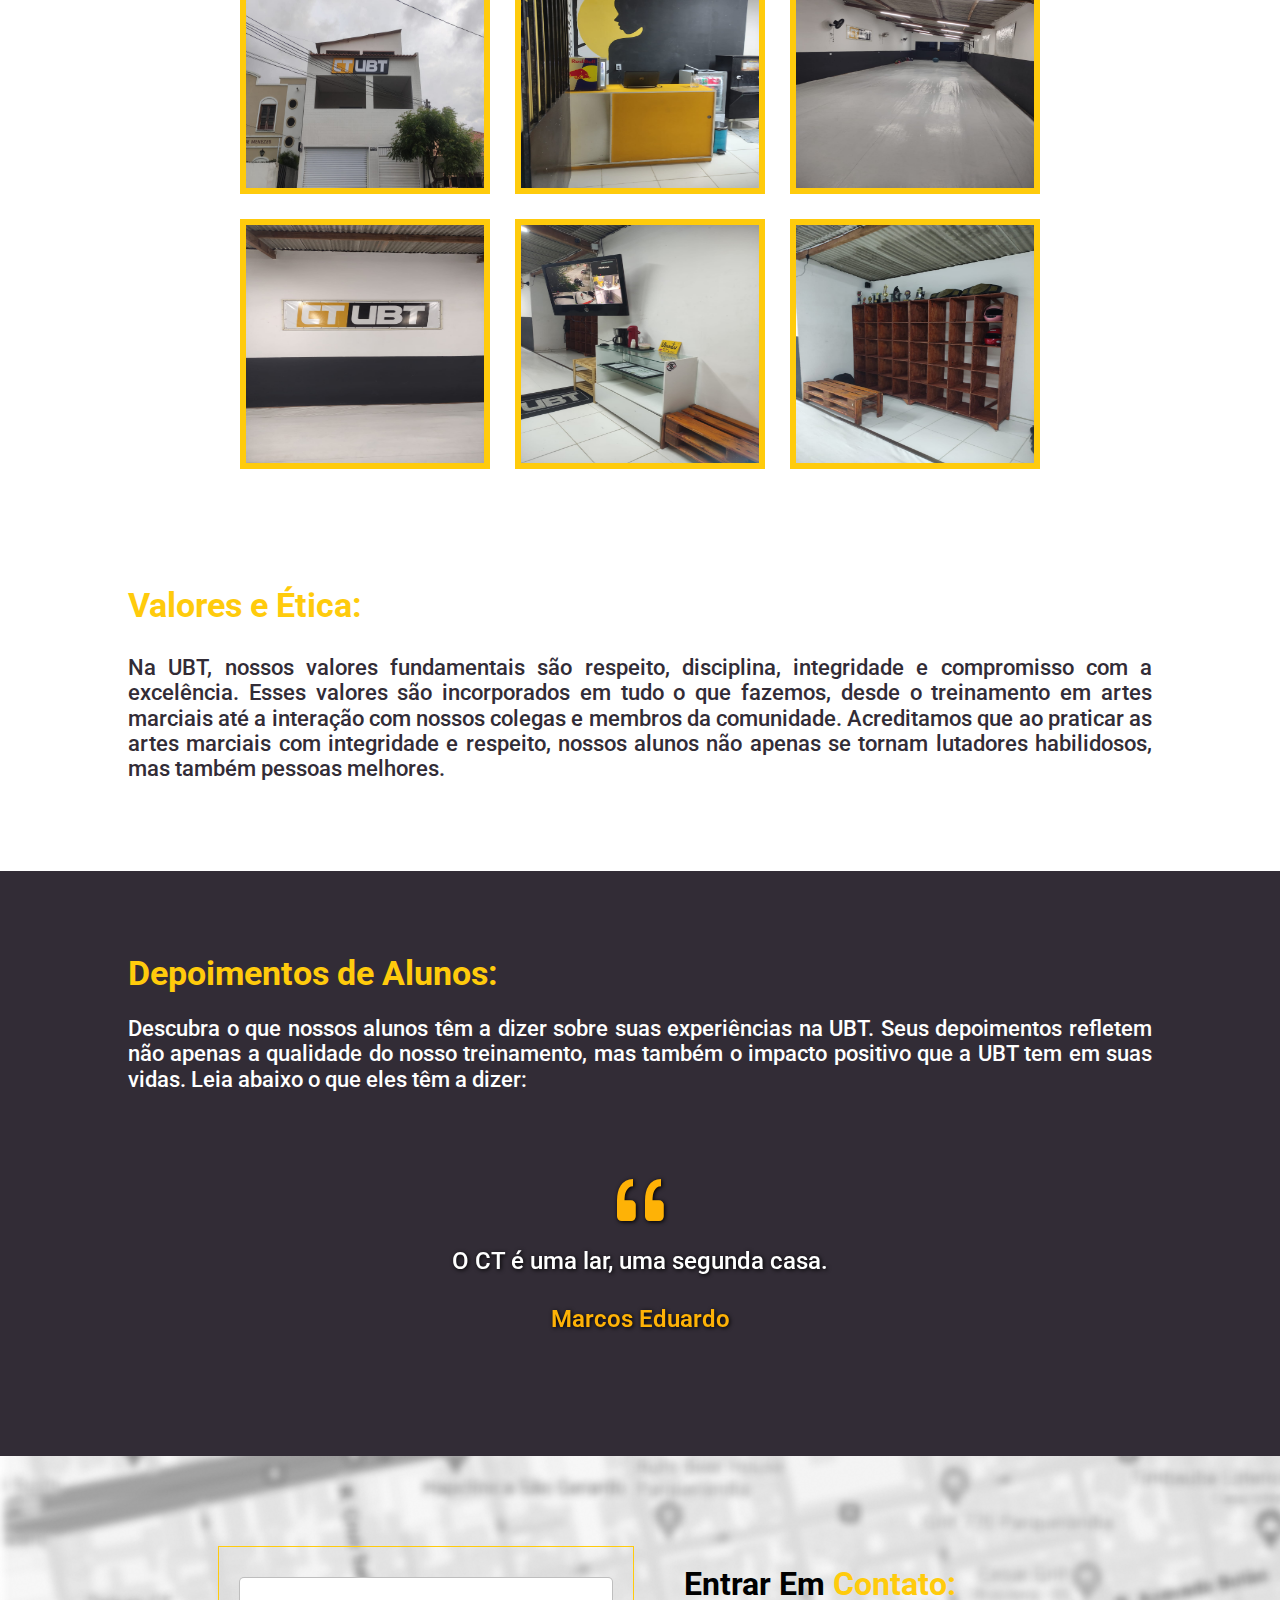
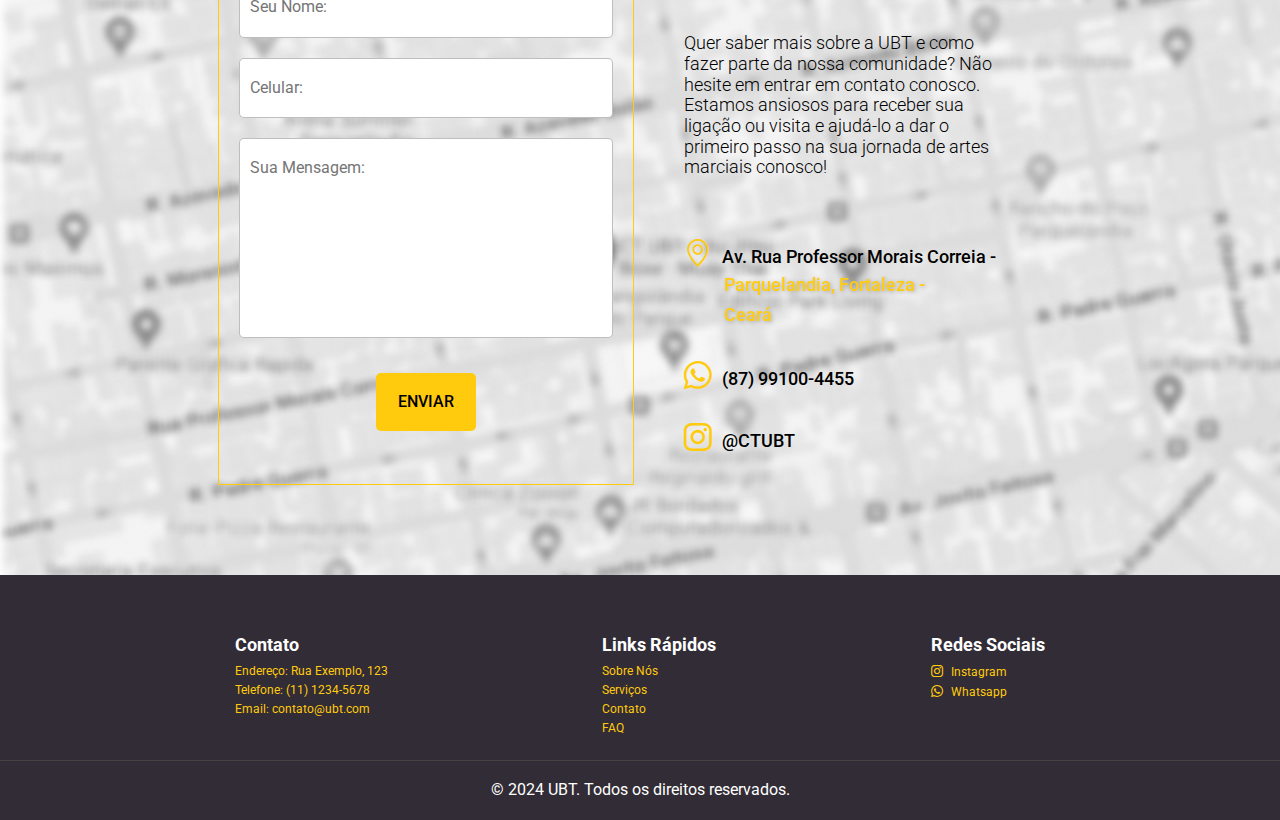
==== commit 54d4133f: "." ====
--- a/about.html
+++ b/about.html
@@ -54,7 +54,8 @@
                     <ul class="itens_link">
                         <h1>CTUBT</h1>
                         <img class="logo_menu" src="imagens/LOGO.gif" alt="">
-
+                       
+                        <li class="link"><a href="index.html">Home</a></li>
                         <li class="link"><a href="about.html">Sobre</a></li>
                         <li class="link"><a href="plans.html">PLANOS</a></li>
                         <li class="link"><a href="boxe.html">BOXE</a></li>
--- a/CSS/about.css
+++ b/CSS/about.css
@@ -192,6 +192,7 @@
 .story {
     width: 100%;
     background-color: #322C36;
+    padding-bottom: 30px;
 }
 
 .story_txt {
@@ -222,6 +223,10 @@
     font-size: 18px;
     font-weight: 400;
     line-height: normal;
+}
+
+.view-more_actions {
+    display: none;
 }
 
 .location_space {
--- a/CSS_media/media_about.css
+++ b/CSS_media/media_about.css
@@ -42,6 +42,10 @@
 
     /* story */
 
+    .story {
+        padding-bottom: 5px;
+    }
+
     .story_txt h1 {
         font-size: 22px;
     }
@@ -53,6 +57,10 @@
 
     .story_txt p {
         font-size: 16px;
+    }
+
+    .view-more_actions {
+        display: block;
     }
 
     .view-more {
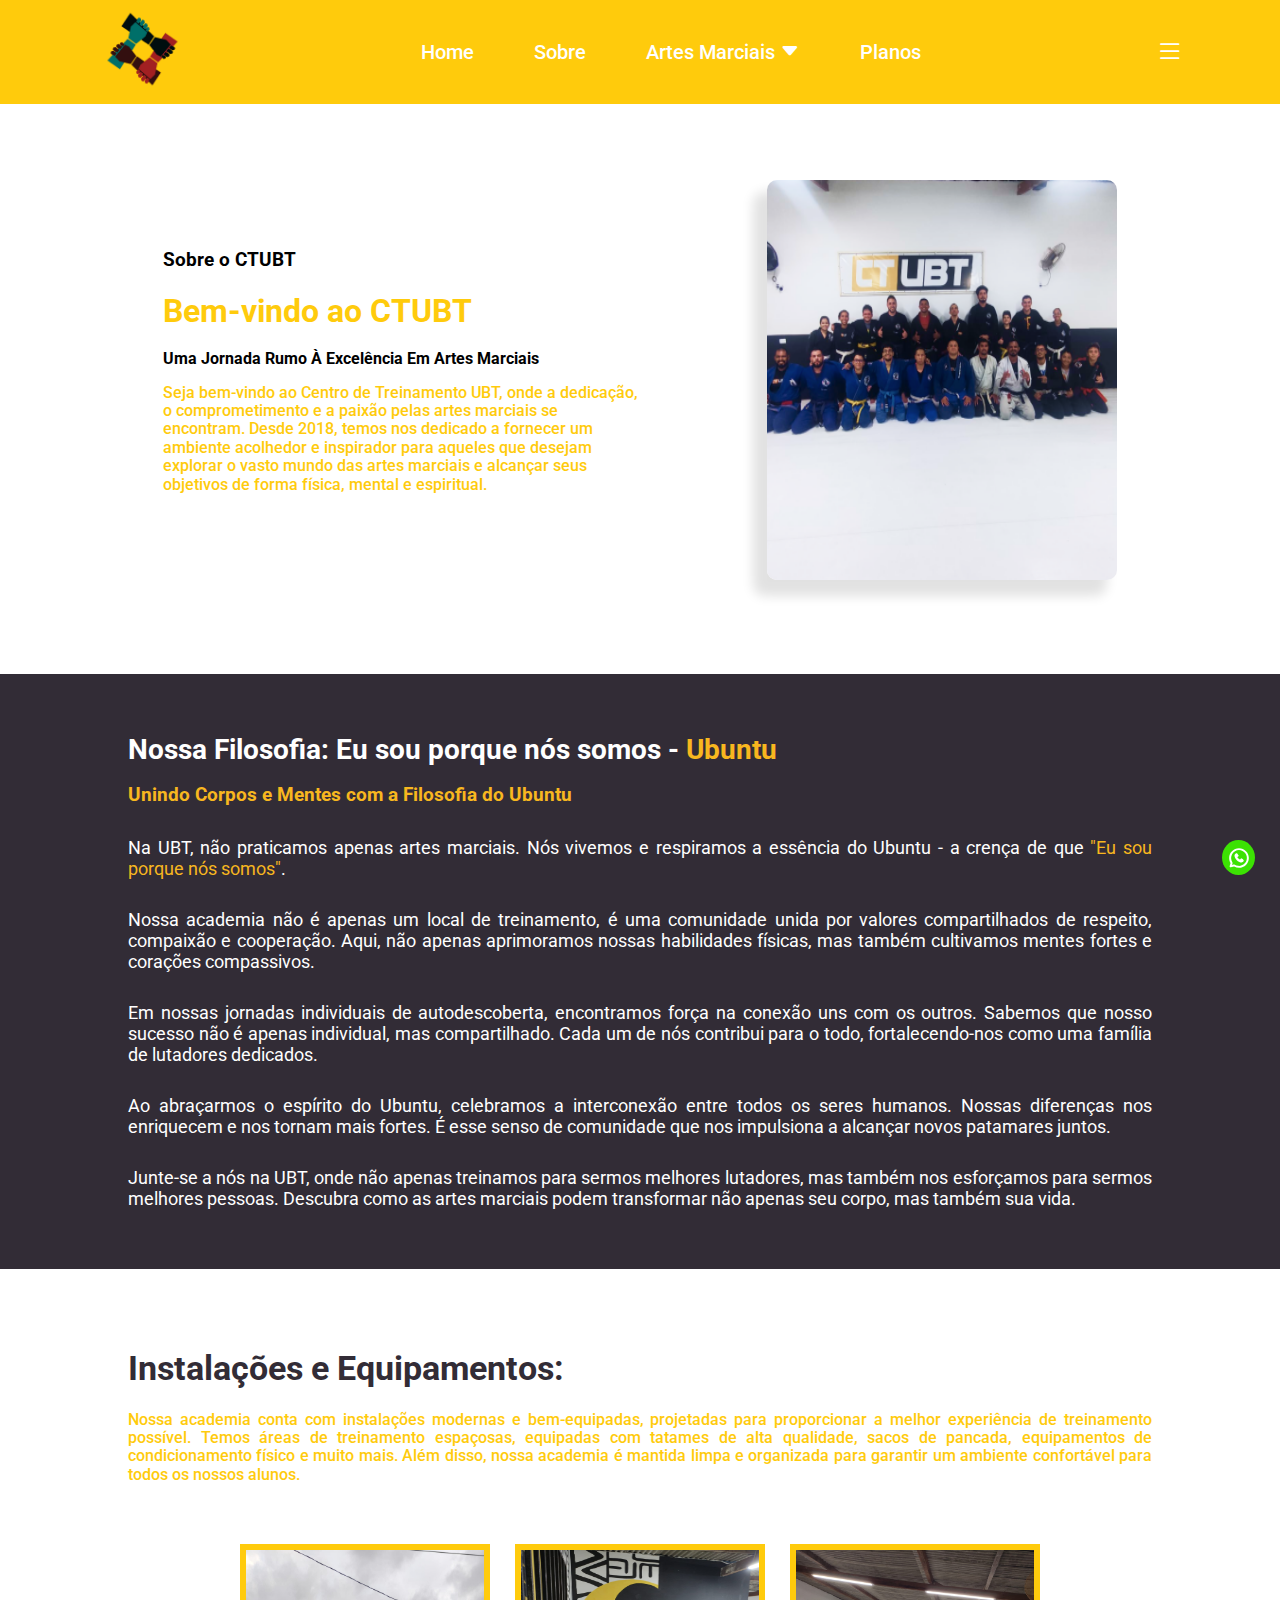
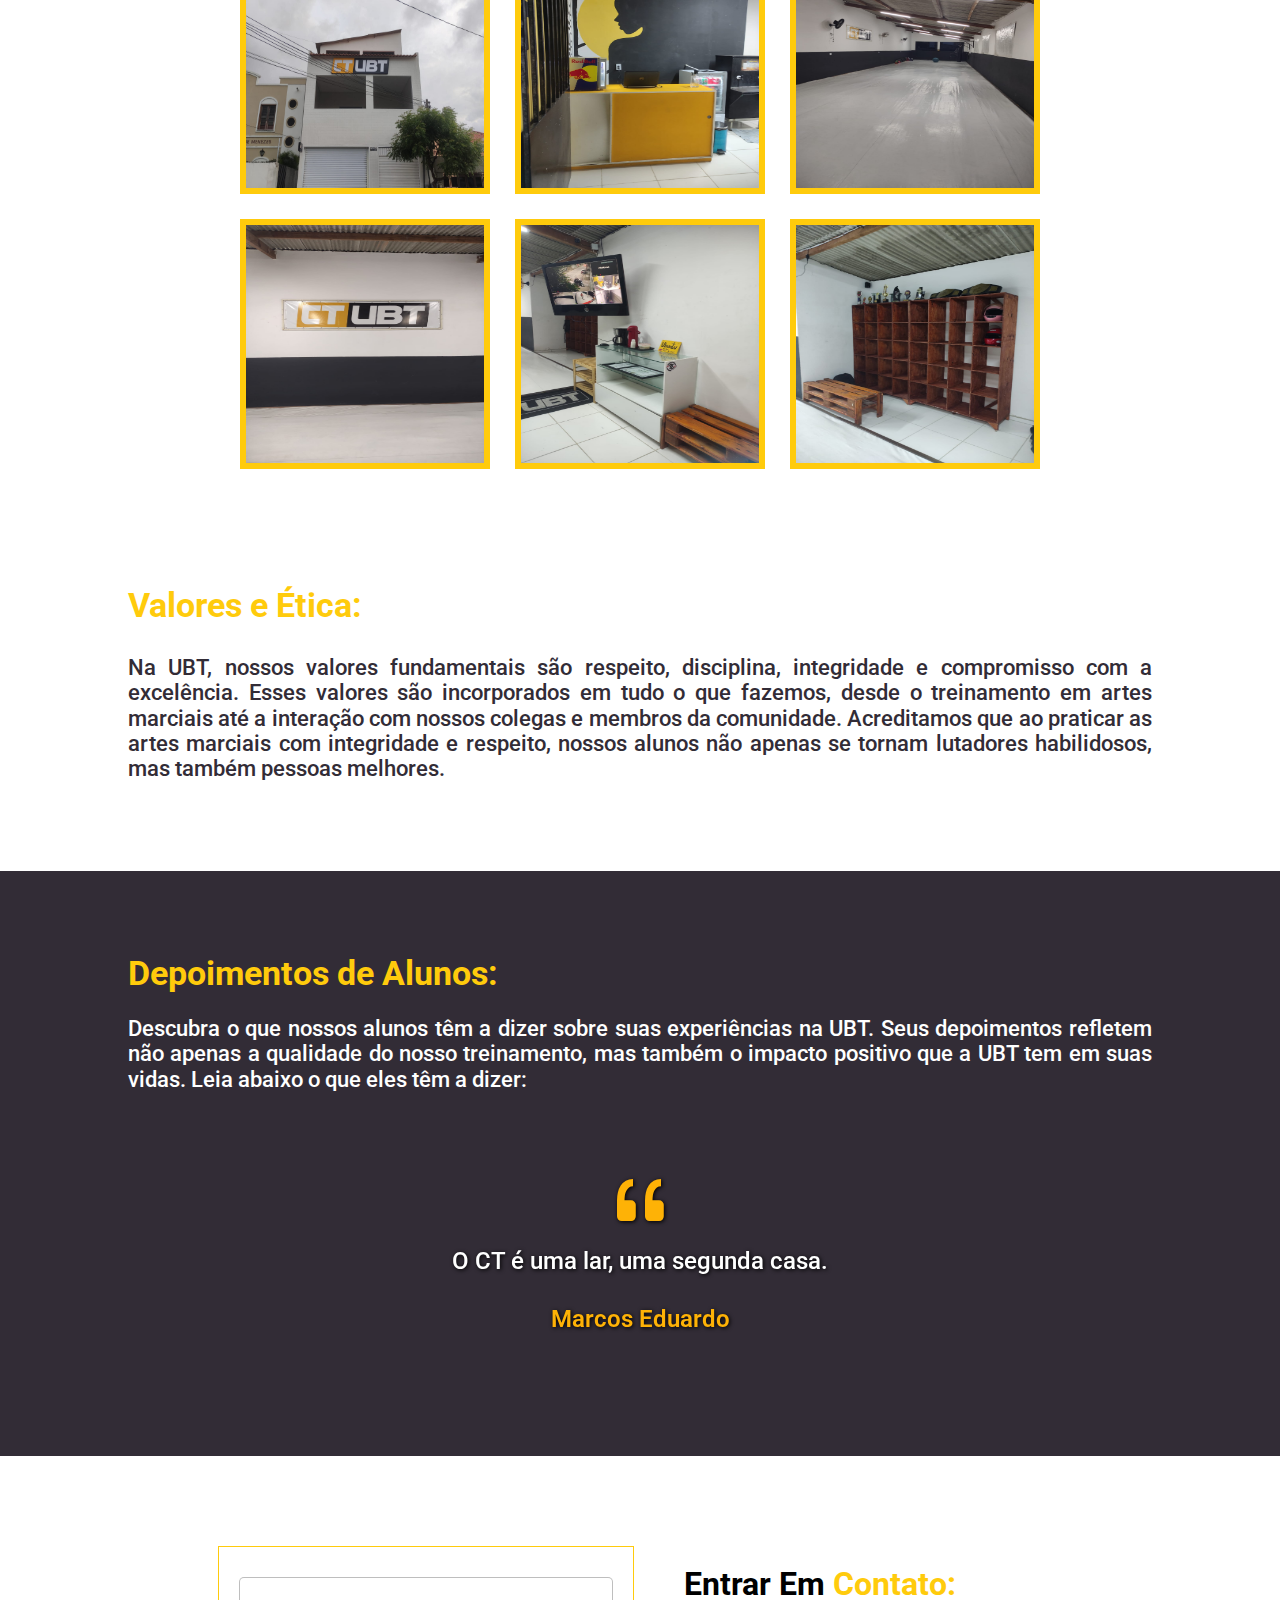
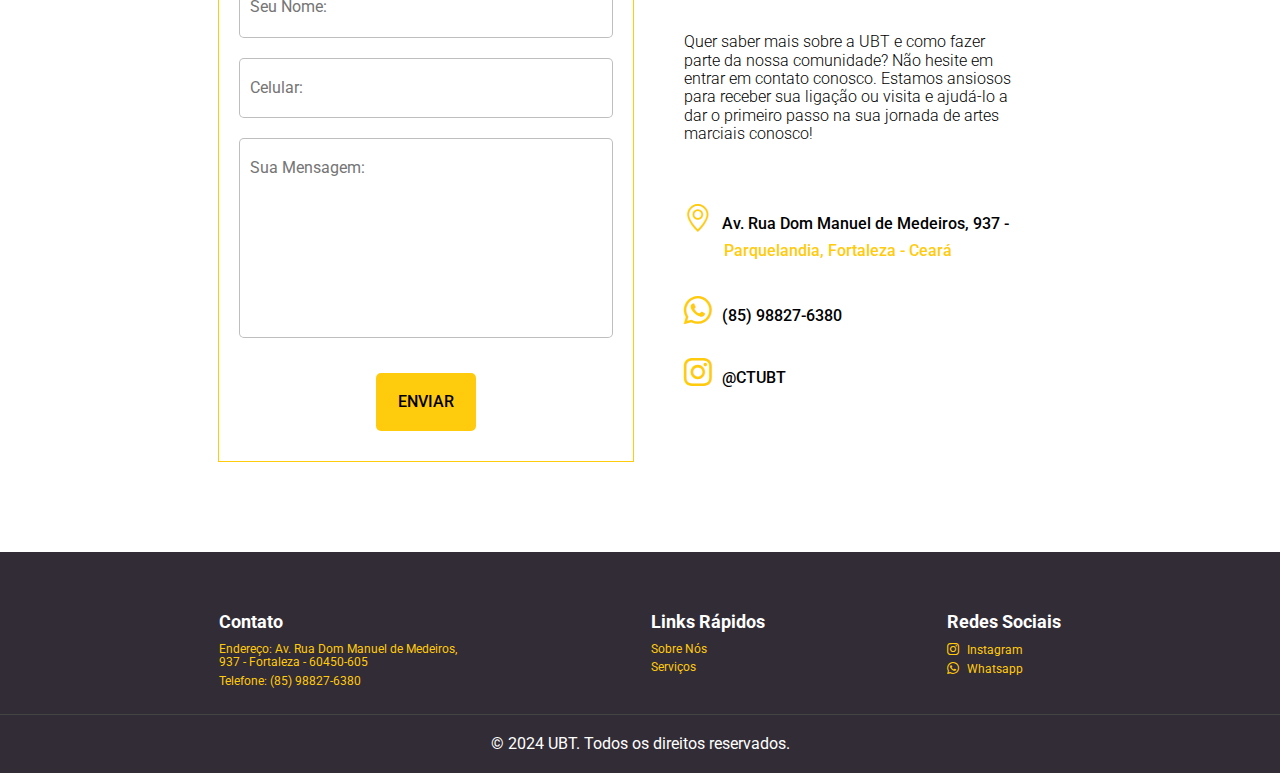
==== commit fb22647e: "ajustes" ====
--- a/about.html
+++ b/about.html
@@ -54,7 +54,7 @@
                     <ul class="itens_link">
                         <h1>CTUBT</h1>
                         <img class="logo_menu" src="imagens/LOGO.gif" alt="">
-                       
+
                         <li class="link"><a href="index.html">Home</a></li>
                         <li class="link"><a href="about.html">Sobre</a></li>
                         <li class="link"><a href="plans.html">PLANOS</a></li>
@@ -136,7 +136,7 @@
                             não
                             apenas seu corpo, mas também sua vida.</p>
                     </div>
-                    
+
                     <div class="view-more_actions">
                         <button class="view-more-expand">Mostrar mais</button>
                         <button class="view-more-collapse">Mostrar menos</button>
@@ -208,65 +208,68 @@
                 vidas. Leia abaixo o que eles têm a dizer:</p>
         </div>
 
-        <div class="testimony_container swiper-wrapper">
-
-            <div class="slide swiper-slide">
-                <i class="bi bi-quote"></i>
-
-                <p class="testimony_txt">O CT é uma lar, uma segunda casa.</p>
-
-                <div class="person">
-                    <div class="info_person">
-                        <p class="name_person">Marcos Eduardo</p>
-                    </div>
-                </div>
-            </div>
-
-            <div class="slide swiper-slide">
-                <i class="bi bi-quote"></i>
-
-                <p class="testimony_txt">Família</p>
-
-                <div class="person">
-                    <div class="info_person">
-                        <p class="name_person">Lucy Almeida</p>
-                    </div>
-                </div>
-            </div>
-
-            <div class="slide swiper-slide">
-                <i class="bi bi-quote"></i>
-
-                <p class="testimony_txt">o CT pra mim é esperança</p>
-
-                <div class="person">
-                    <div class="info_person">
-                        <p class="name_person">Diego Magalhães</p>
-                    </div>
-                </div>
-            </div>
-
-            <div class="slide swiper-slide">
-                <i class="bi bi-quote"></i>
-
-                <p class="testimony_txt">o CT pra mim é compromisso, superação, autoconhecimento, disciplina! Eu
-                    amo esse lugar! Meu lugar de paz.</p>
-
-                <div class="person">
-                    <div class="info_person">
-                        <p class="name_person">Lilia Duarte</p>
-                    </div>
-                </div>
-            </div>
-
-            <div class="slide swiper-slide">
-                <i class="bi bi-quote"></i>
-
-                <p class="testimony_txt">O CT pra mim é um lugar de paz, de evolução física e espiritual.</p>
-
-                <div class="person">
-                    <div class="info_person">
-                        <p class="name_person">Lucas Mesquita</p>
+        <div class="home-content">
+
+            <div class="testimony_container swiper-wrapper">
+
+                <div class="slide swiper-slide">
+                    <i class="bi bi-quote"></i>
+
+                    <p class="testimony_txt">O CT é uma lar, uma segunda casa.</p>
+
+                    <div class="person">
+                        <div class="info_person">
+                            <p class="name_person">Marcos Eduardo</p>
+                        </div>
+                    </div>
+                </div>
+
+                <div class="slide swiper-slide">
+                    <i class="bi bi-quote"></i>
+
+                    <p class="testimony_txt">Família</p>
+
+                    <div class="person">
+                        <div class="info_person">
+                            <p class="name_person">Lucy Almeida</p>
+                        </div>
+                    </div>
+                </div>
+
+                <div class="slide swiper-slide">
+                    <i class="bi bi-quote"></i>
+
+                    <p class="testimony_txt">o CT pra mim é esperança</p>
+
+                    <div class="person">
+                        <div class="info_person">
+                            <p class="name_person">Diego Magalhães</p>
+                        </div>
+                    </div>
+                </div>
+
+                <div class="slide swiper-slide">
+                    <i class="bi bi-quote"></i>
+
+                    <p class="testimony_txt">o CT pra mim é compromisso, superação, autoconhecimento, disciplina! Eu
+                        amo esse lugar! Meu lugar de paz.</p>
+
+                    <div class="person">
+                        <div class="info_person">
+                            <p class="name_person">Lilia Duarte</p>
+                        </div>
+                    </div>
+                </div>
+
+                <div class="slide swiper-slide">
+                    <i class="bi bi-quote"></i>
+
+                    <p class="testimony_txt">O CT pra mim é um lugar de paz, de evolução física e espiritual.</p>
+
+                    <div class="person">
+                        <div class="info_person">
+                            <p class="name_person">Lucas Mesquita</p>
+                        </div>
                     </div>
                 </div>
             </div>
@@ -298,10 +301,12 @@
                 </p>
 
                 <div class="location">
-                    <p><i class="bi bi-geo-alt"></i>Av. Rua Professor Morais Correia - <span>Parquelandia, Fortaleza -
-                            Ceará</span> </p>
-                    <p><a href="#"><i class="bi bi-whatsapp"></i>(87) 99100-4455</a></p>
-                    <p><a href="#"><i class="bi bi-instagram"></i>@CTUBT</a></p>
+                    <p><i class="bi bi-geo-alt"></i>Av. Rua Dom Manuel de Medeiros, 937 - <span>Parquelandia, Fortaleza
+                            - Ceará</span></p>
+                    <p><a
+                            href="https://l.instagram.com/?u=https%3A%2F%2Fapi.whatsapp.com%2Fsend%3Fphone%3D5585988276380&e=AT1LXoQg4pfrqNZTUTnOSIQ3tx0xeIFwJBAQzdsO-Jvu-eTM6DrG9LnvRF9VlLr2xREnQH0cRPvqQTJxhhcL9s_psb-M0C-00wUAgeD5i3sQphsxYjQJSw"><i
+                                class="bi bi-whatsapp"></i>(85) 98827-6380</a></p>
+                    <p><a href="https://www.instagram.com/ctubt/"><i class="bi bi-instagram"></i>@CTUBT</a></p>
                 </div>
             </div>
         </div>
@@ -313,23 +318,22 @@
             <div class="footer-container">
                 <div class="footer-contact">
                     <h4>Contato</h4>
-                    <p>Endereço: Rua Exemplo, 123</p>
-                    <p>Telefone: (11) 1234-5678</p>
-                    <p>Email: contato@ubt.com</p>
+                    <p>Endereço: Av. Rua Dom Manuel de Medeiros, 937 - Fortaleza - 60450-605</p>
+                    <p>Telefone: (85) 98827-6380</p>
                 </div>
                 <div class="footer-links">
                     <h4>Links Rápidos</h4>
                     <ul>
                         <li><a href="about.html">Sobre Nós</a></li>
-                        <li><a href="#">Serviços</a></li>
-                        <li><a href="#">Contato</a></li>
-                        <li><a href="#">FAQ</a></li>
+                        <li><a href="plans.html">Serviços</a></li>
                     </ul>
                 </div>
                 <div class="footer-social">
                     <h4>Redes Sociais</h4>
-                    <a href="#"><i class="bi bi-instagram"></i> Instagram</a>
-                    <a href="#"><i class="bi bi-whatsapp"></i> Whatsapp</a>
+                    <a href="https://www.instagram.com/ctubt/"><i class="bi bi-instagram"></i> Instagram</a>
+                    <a
+                        href="https://l.instagram.com/?u=https%3A%2F%2Fapi.whatsapp.com%2Fsend%3Fphone%3D5585988276380&e=AT1LXoQg4pfrqNZTUTnOSIQ3tx0xeIFwJBAQzdsO-Jvu-eTM6DrG9LnvRF9VlLr2xREnQH0cRPvqQTJxhhcL9s_psb-M0C-00wUAgeD5i3sQphsxYjQJSw"><i
+                            class="bi bi-whatsapp"></i> Whatsapp</a>
                 </div>
             </div>
         </div>
@@ -344,7 +348,9 @@
         </div>
     </section>
 
-    <div class="circleWhats"><a href=""><img src="imagens/whatsFixer.svg" alt=""></a></div>
+    <div class="circleWhats"><a
+        href="https://l.instagram.com/?u=https%3A%2F%2Fapi.whatsapp.com%2Fsend%3Fphone%3D5585988276380&e=AT1LXoQg4pfrqNZTUTnOSIQ3tx0xeIFwJBAQzdsO-Jvu-eTM6DrG9LnvRF9VlLr2xREnQH0cRPvqQTJxhhcL9s_psb-M0C-00wUAgeD5i3sQphsxYjQJSw"><img
+            src="imagens/whatsFixer.svg" alt=""></a></div>
 
     </div>
 
--- a/CSS/about.css
+++ b/CSS/about.css
@@ -17,6 +17,7 @@
     position: fixed;
     top: 0;
     left: 0;
+    z-index: 999999;
 }
 
 header:hover {
@@ -348,10 +349,6 @@
 
 section.contact {
     margin: 0;
-    background-image: url(../imagens/maps.fundo.png);
-    background-repeat: no-repeat;
-    background-size: cover;
-    background-position: center;    
 }
 
 .contact .interface {
@@ -412,7 +409,7 @@
 }
 
 .contact .title-contact p {
-    font-size: 18px;
+    font-size: 16px;
     font-weight: 300;
     margin-bottom: 30px;
 }
@@ -431,7 +428,6 @@
     line-height: 30px;
     margin: 0 40px;
     color: #FFCB0C;
-    filter:drop-shadow( 1px 1px 2px #00000046);
 }
 
 .contact .location p i {
@@ -472,6 +468,7 @@
     color: #FFCB0C;    
     font-size: 12px;
     margin-bottom: 5px;
+    width: 250px;
 }
 
 .footer-links ul li{
@@ -514,22 +511,23 @@
 }
 
 .circleWhats {
-    width: 60px;
-    height: 60px;
-    border-radius: 30%;
+    width: 33px;
+    height: 35px;
+    border-radius: 50%;
     background-color: #3CE203;
     position: fixed;
     bottom: 0;
     right: 0;
-    margin-bottom: 20px;
-    margin-right: 20px;
+    margin-bottom: 25px;
+    margin-right: 25px;
+    z-index: 9999;
 }
 
 .circleWhats img {
-    width: 40px;
-    height: 40px;
-    margin-top: 10px;
-    margin-left: 12px;
+    width: 20px;
+    height: 20px;
+    margin-top: 8px;
+    margin-left: 7px;
     align-items: center;
     justify-content: center;
 }--- a/CSS_media/media_about.css
+++ b/CSS_media/media_about.css
@@ -1,6 +1,6 @@
 @media screen and (max-width: 980px) {
     header .menu-desktop nav ul li a {
-        font-size: 18px;
+        font-size: 16px;
     }
 
     .drop-hover .drop a {
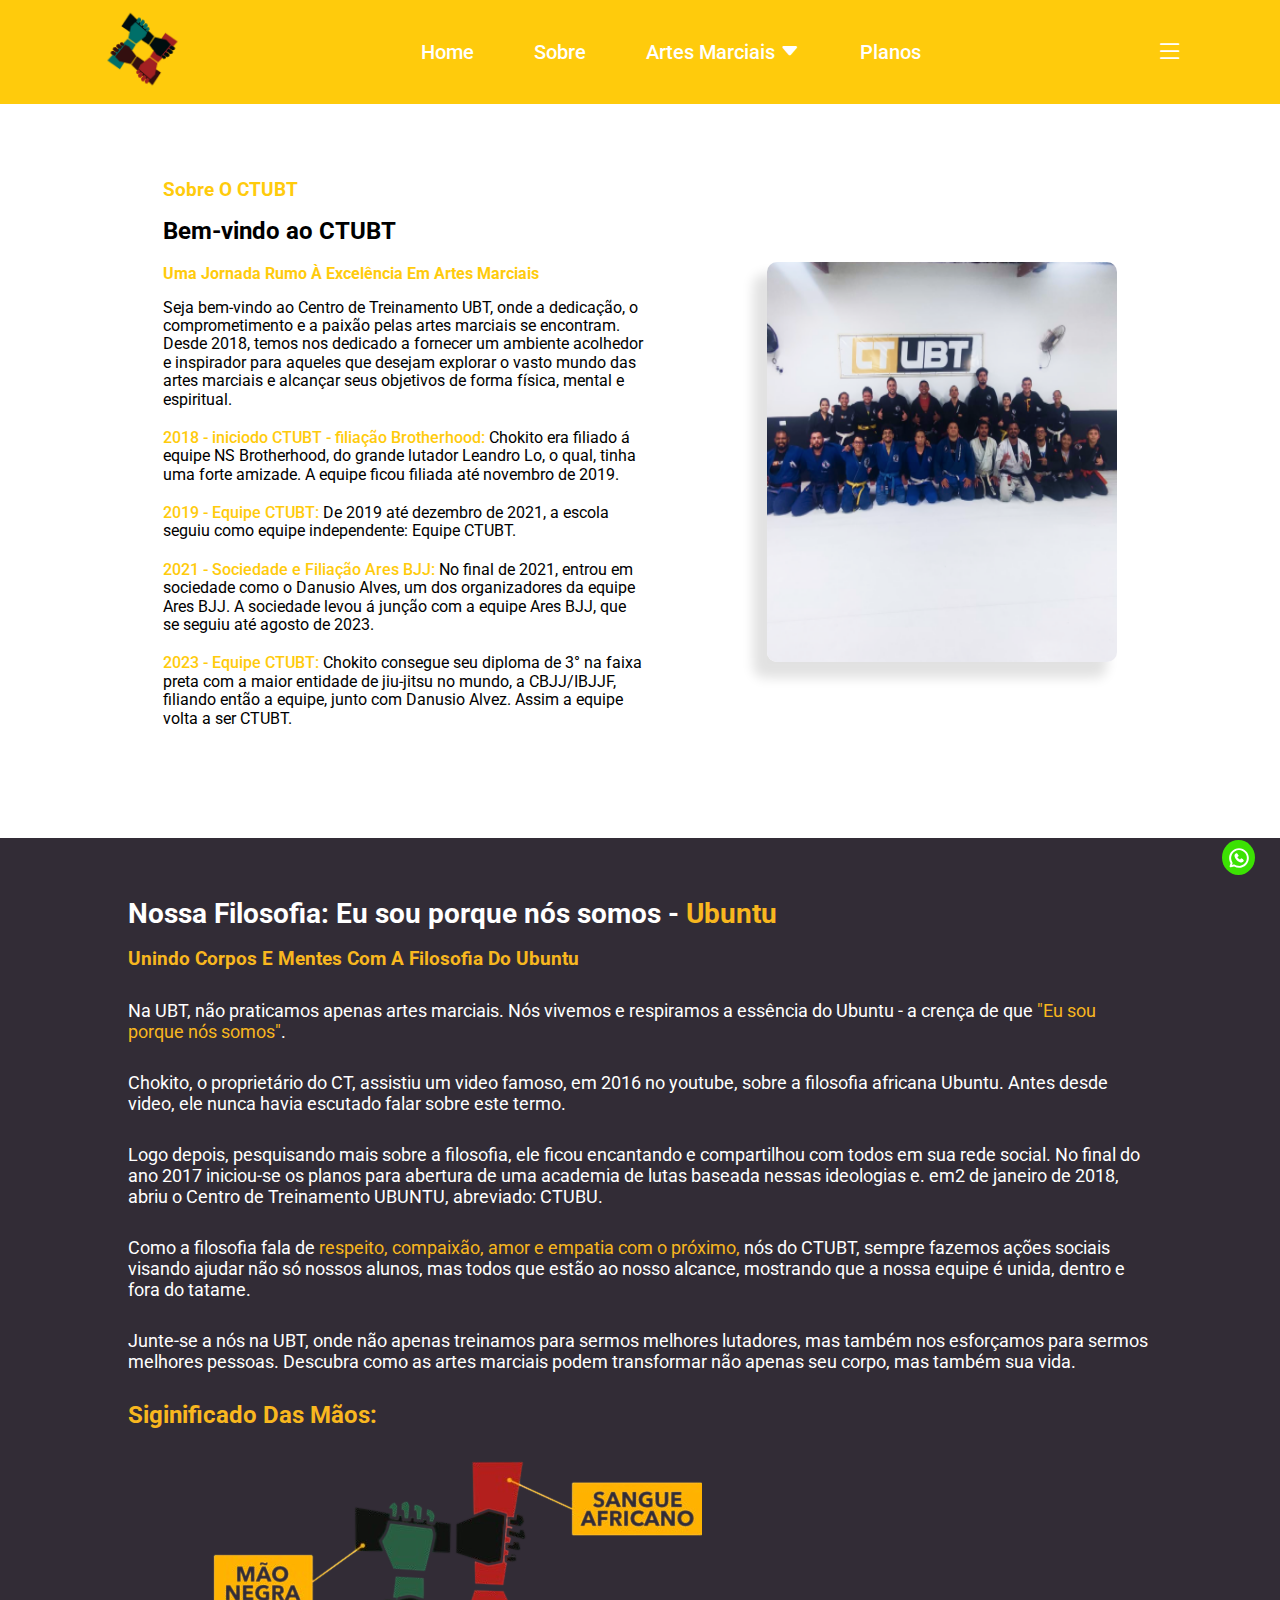
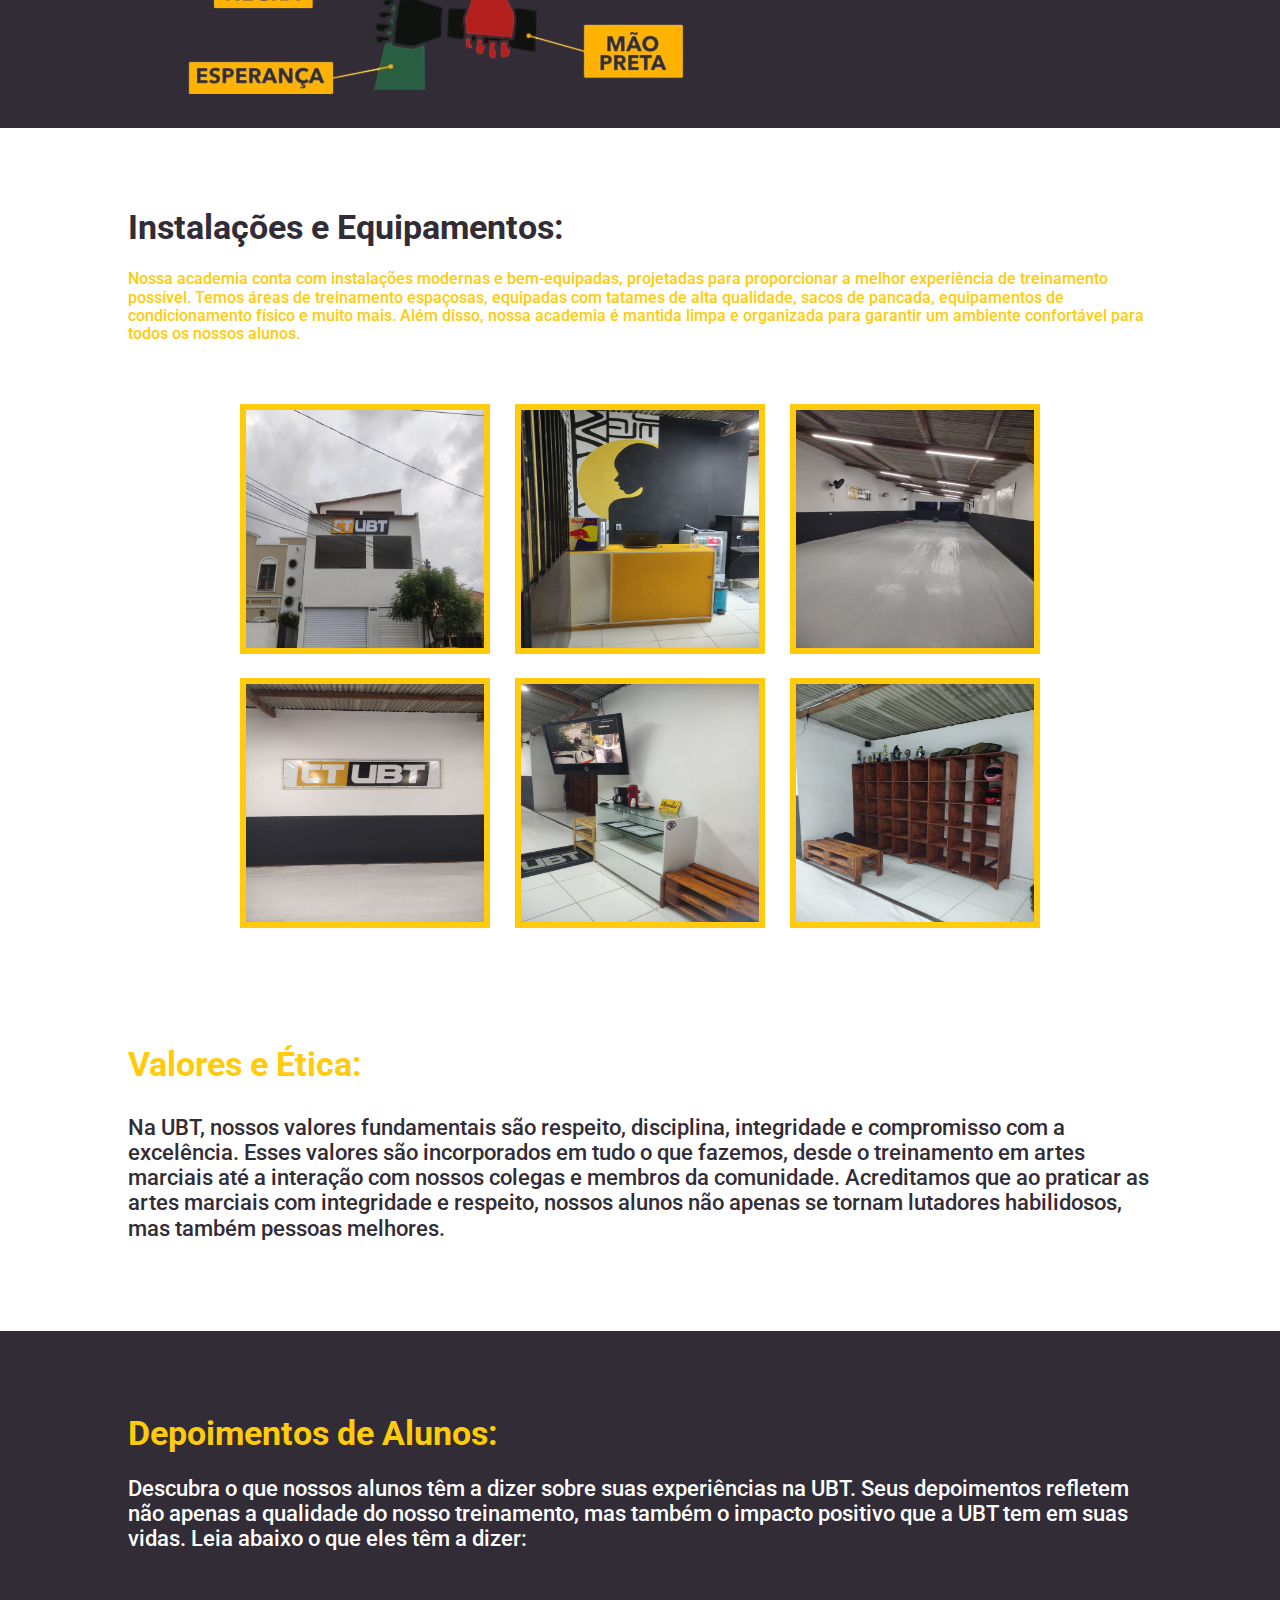
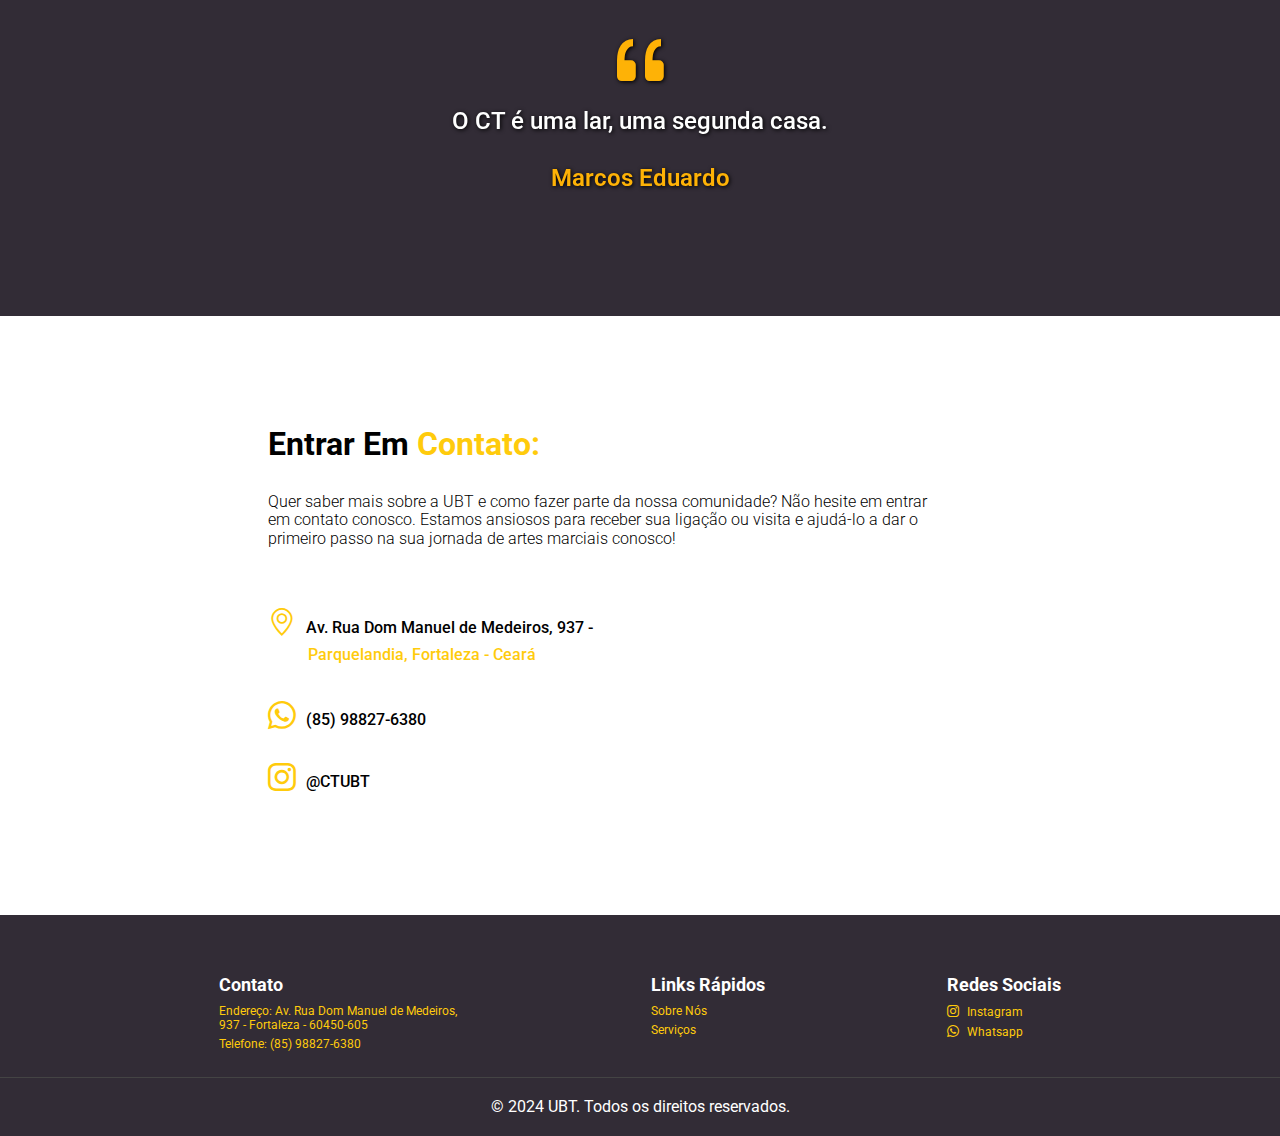
==== commit 995dcb5c: "finalizando" ====
--- a/about.html
+++ b/about.html
@@ -22,7 +22,7 @@
 
 <body>
 
-    <header>
+    <header id="header">
 
         <div class="interface">
 
@@ -82,19 +82,33 @@
                 <h1>Bem-vindo ao CTUBT</h1>
                 <h4>Uma Jornada Rumo à Excelência em Artes Marciais</h4>
 
-                <p> Seja bem-vindo ao Centro de Treinamento UBT, onde a dedicação, o comprometimento e a paixão
+                <p>Seja bem-vindo ao Centro de Treinamento UBT, onde a dedicação, o comprometimento e a paixão
                     pelas artes marciais se encontram. Desde 2018,
                     temos nos dedicado a fornecer um ambiente acolhedor e inspirador para aqueles que desejam
                     explorar o vasto mundo das artes marciais e alcançar
-                    seus objetivos de forma física, mental e espiritual.
-                </p>
-
+                    seus objetivos de forma física, mental e espiritual.</p>
+
+                <p><span>2018 - iniciodo CTUBT - filiação Brotherhood:</span>
+                    Chokito era filiado á equipe NS Brotherhood, do grande lutador Leandro Lo, o qual, tinha uma forte
+                    amizade. A equipe ficou filiada até novembro de 2019.</p>
+
+                <p><span>2019 - Equipe CTUBT:</span>
+                    De 2019 até dezembro de 2021, a escola seguiu como equipe independente: Equipe CTUBT.</p>
+
+                <p><span>2021 - Sociedade e Filiação Ares BJJ:</span>
+                    No final de 2021, entrou em sociedade como o Danusio Alves, um dos organizadores da equipe Ares BJJ. 
+                    A sociedade levou á junção com a equipe Ares BJJ, que se seguiu até agosto de 2023.</p>
+
+                <p><span>2023 - Equipe CTUBT:</span>
+                    Chokito consegue seu diploma de 3° na faixa preta com a maior entidade de jiu-jitsu no mundo, a CBJJ/IBJJF, 
+                    filiando então a equipe, junto com Danusio Alvez. Assim a equipe volta a ser CTUBT.</p>
             </div>
 
             <div class="img-about">
                 <img src="imagens/imgAbout.png" alt="">
             </div>
         </div>
+
     </section>
 
     <section class="story">
@@ -108,34 +122,41 @@
 
                 <div class="view-more">
                     <div class="view-more_content">
-                        <p>Na UBT, não praticamos apenas artes marciais. Nós vivemos e respiramos a essência do Ubuntu -
-                            a
-                            crença de que <span> "Eu sou porque nós somos"</span>.</p>
-
-                        <p>Nossa academia não é apenas um local de treinamento, é uma comunidade unida por valores
-                            compartilhados de respeito, compaixão e cooperação. Aqui, não apenas aprimoramos nossas
-                            habilidades
-                            físicas, mas também cultivamos mentes fortes e corações compassivos.</p>
-
-                        <p>Em nossas jornadas individuais de autodescoberta, encontramos força na conexão uns com os
-                            outros.
-                            Sabemos que nosso sucesso não é apenas individual, mas compartilhado. Cada um de nós
-                            contribui
-                            para
-                            o todo, fortalecendo-nos como uma família de lutadores dedicados.</p>
-
-                        <p>Ao abraçarmos o espírito do Ubuntu, celebramos a interconexão entre todos os seres humanos.
-                            Nossas
-                            diferenças nos enriquecem e nos tornam mais fortes. É esse senso de comunidade que nos
-                            impulsiona a
-                            alcançar novos patamares juntos.</p>
-
-                        <p>Junte-se a nós na UBT, onde não apenas treinamos para sermos melhores lutadores, mas também
-                            nos
-                            esforçamos para sermos melhores pessoas. Descubra como as artes marciais podem transformar
-                            não
-                            apenas seu corpo, mas também sua vida.</p>
-                    </div>
+                        <div>
+                            <p>Na UBT, não praticamos apenas artes marciais. Nós vivemos e respiramos a essência do
+                                Ubuntu -
+                                a
+                                crença de que <span> "Eu sou porque nós somos"</span>.</p>
+
+                            <p>Chokito, o proprietário do CT, assistiu um video famoso, em 2016 no youtube, sobre a
+                                filosofia africana Ubuntu. Antes desde video,
+                                ele nunca havia escutado falar sobre este termo.</p>
+
+                            <p>Logo depois, pesquisando mais sobre a filosofia, ele ficou encantando e compartilhou com
+                                todos em sua rede social. No final do ano 2017 iniciou-se os planos para abertura de uma
+                                academia de
+                                lutas baseada nessas ideologias e. em2 de janeiro de 2018, abriu o Centro de Treinamento
+                                UBUNTU, abreviado: CTUBU.</p>
+
+                            <p>Como a filosofia fala de <span>respeito, compaixão, amor e empatia com o próximo,</span>
+                                nós do CTUBT, sempre fazemos ações sociais visando ajudar não só nossos alunos, mas
+                                todos que estão ao nosso alcance,
+                                mostrando que a nossa equipe é unida, dentro e fora do tatame.</p>
+
+                            <p>Junte-se a nós na UBT, onde não apenas treinamos para sermos melhores lutadores, mas
+                                também
+                                nos
+                                esforçamos para sermos melhores pessoas. Descubra como as artes marciais podem
+                                transformar
+                                não
+                                apenas seu corpo, mas também sua vida.</p>
+                        </div>
+                        <div class="img-ubt">
+                            <h3>siginificado das mãos:</h3>
+                            <img src="imagens/UBT.png" alt="">
+                        </div>
+                    </div>
+
 
                     <div class="view-more_actions">
                         <button class="view-more-expand">Mostrar mais</button>
@@ -279,19 +300,6 @@
     <section class="contact">
         <div class="interface">
 
-            <form action="">
-
-                <input type="text" name="" id="" placeholder="Seu nome:" required>
-                <input type="text" name="" id="" placeholder="Celular:" required>
-
-                <textarea name="" id="" cols="30" rows="10" placeholder="Sua mensagem:"></textarea>
-
-                <div class="btn-form">
-                    <input type="submit" value="Enviar">
-                </div>
-
-            </form>
-
             <div class="title-contact">
                 <h1>Entrar em <span>contato:</span></h1>
                 <p>Quer saber mais sobre a UBT e como fazer parte da nossa comunidade?
@@ -348,14 +356,14 @@
         </div>
     </section>
 
-    <div class="circleWhats"><a
-        href="https://l.instagram.com/?u=https%3A%2F%2Fapi.whatsapp.com%2Fsend%3Fphone%3D5585988276380&e=AT1LXoQg4pfrqNZTUTnOSIQ3tx0xeIFwJBAQzdsO-Jvu-eTM6DrG9LnvRF9VlLr2xREnQH0cRPvqQTJxhhcL9s_psb-M0C-00wUAgeD5i3sQphsxYjQJSw"><img
-            src="imagens/whatsFixer.svg" alt=""></a></div>
-
+    <div class="circleWhats">
+        <a href="https://l.instagram.com/?u=https%3A%2F%2Fapi.whatsapp.com%2Fsend%3Fphone%3D5585988276380&e=AT1LXoQg4pfrqNZTUTnOSIQ3tx0xeIFwJBAQzdsO-Jvu-eTM6DrG9LnvRF9VlLr2xREnQH0cRPvqQTJxhhcL9s_psb-M0C-00wUAgeD5i3sQphsxYjQJSw"><img
+                src="imagens/whatsFixer.svg" alt=""></a>
     </div>
 
     <script src="JS/swiper-bundle.min.js"></script>
     <script src="JS/script.js"></script>
+    <script src="JS/menu.js"></script>
 </body>
 
 </html>--- a/CSS/about.css
+++ b/CSS/about.css
@@ -35,6 +35,11 @@
     width: 85%;
 }
 
+header.rolar {
+    background-color:#FFCB0C;
+    box-shadow: 0px 0px 8px #00000059;
+}
+
 header .menu-desktop nav ul {
     list-style: none;
     display: flex;
@@ -167,17 +172,23 @@
 }
 
 .text-about h1 {
-    color: #FFCB0C;
     margin-bottom: 20px;
-}
-
-.text-about h4 {
+    font-size: 24px;
+}
+
+.text-about h4, h3 {
+    color: #FFCB0C;
     margin-bottom: 15px;
     text-transform: capitalize;
 }
 
 .text-about p {
     margin-bottom: 20px;
+    color: #000;
+    font-weight: 400;
+}
+
+.text-about p span {
     color: #FFCB0C;
     font-weight: 500;
 }
@@ -218,7 +229,6 @@
 }
 
 .story_txt p {
-    text-align: justify;
     color: #ffffff;
     margin: 30px auto;
     font-size: 18px;
@@ -226,6 +236,12 @@
     line-height: normal;
 }
 
+.story .img-ubt h3 {
+    margin-top: 20px;
+    font-size: 24px;
+    text-transform: capitalize;
+}
+
 .view-more_actions {
     display: none;
 }
@@ -243,7 +259,6 @@
 .space_txt p {
     margin-bottom: 50px;
     color: #FFCB0C;
-    text-align: justify;
     font-weight: 500;
 }
 
@@ -283,7 +298,6 @@
     font-weight: 500;
     color: #322C36;
     margin-top: 30px;
-    text-align: justify;
 }
 
 .testimony {
@@ -299,7 +313,7 @@
     padding-top: 60px;
     width: 80%;
     margin: auto;
-    text-align: justify;
+    text-align: left;
 }
 
 .title_testimony h1 {
@@ -357,41 +371,6 @@
     display: flex;
     justify-content: space-between;
     padding: 90px;
-}
-
-.contact form {
-    border: 1px solid #FFCB0C;
-    padding: 20px;
-}
-
-form input, form textarea {
-    width: 100%;
-    padding: 20px 10px;
-    margin: 10px auto;
-    border-radius: 5px;
-    border: 1px solid #00000041;
-    cursor: pointer;
-    text-transform: capitalize;
-}
-
-form textarea {
-    resize: none;
-    max-height: 200px;
-}
-
-.contact .btn-form  {
-    text-align: center;
-}
-
-.contact .btn-form input {
-    text-transform: uppercase;
-    font-size: 16px;
-    font-weight: 500;
-    margin-top: 20px;
-    width: 100px;
-    padding: 20px;
-    background-color: #FFCB0C;
-    border: none;
 }
 
 .contact .title-contact {
--- a/CSS_media/media_about.css
+++ b/CSS_media/media_about.css
@@ -70,7 +70,7 @@
     .view-more .view-more_content {
         max-height: 300px;
         overflow: hidden;
-        margin-bottom: 8px;
+        margin-bottom: 30px;
         position: relative;
     }
 
@@ -105,7 +105,7 @@
         border: none;
         background-color: transparent;
         text-transform: lowercase;
-        font-size: 18px;
+        font-size: 16px;
         font-style: normal;
         font-weight: 600;
         cursor: pointer;
@@ -183,16 +183,6 @@
         display: block;
     }
 
-    .contact form {
-        padding: 20px;
-    }
-
-    form input,
-    form textarea {
-        width: 90%;
-        padding: 20px 30px;
-    }
-
     .contact .title-contact {
         width: 100%;
         margin: 30px 0;
@@ -234,6 +224,11 @@
 
     .testimony {
         height: 75vh;
+    }
+
+    .story .img-ubt img {
+        width: 80%;
+        margin-bottom: 30px;
     }
 
     /* space */
@@ -263,16 +258,6 @@
         display: block;
     }
 
-    .contact form {
-        padding: 20px;
-    }
-
-    form input,
-    form textarea {
-        width: 90%;
-        padding: 20px 15px;
-    }
-
     .contact .title-contact {
         width: 100%;
         margin: 30px 0;
@@ -283,24 +268,23 @@
     }
 
     .contact .location p {
-        font-size: 16px;
+        font-size: 14px;
     }
 
     /* footer */
+
+    .footer .footer-container {
+        display: flex;
+        flex-direction: column;
+    }
 
     .footer .interface {
         padding-top: 30px;
-    }
-
-    .footer-contact h4,
-    .footer-links h4,
-    .footer-social h4 {
-        font-size: 14px;
     }
 
     .footer-contact p,
     .footer-links ul li,
     .footer-social a {
-        font-size: 8px;
+        font-size: 12px;
     }
 }